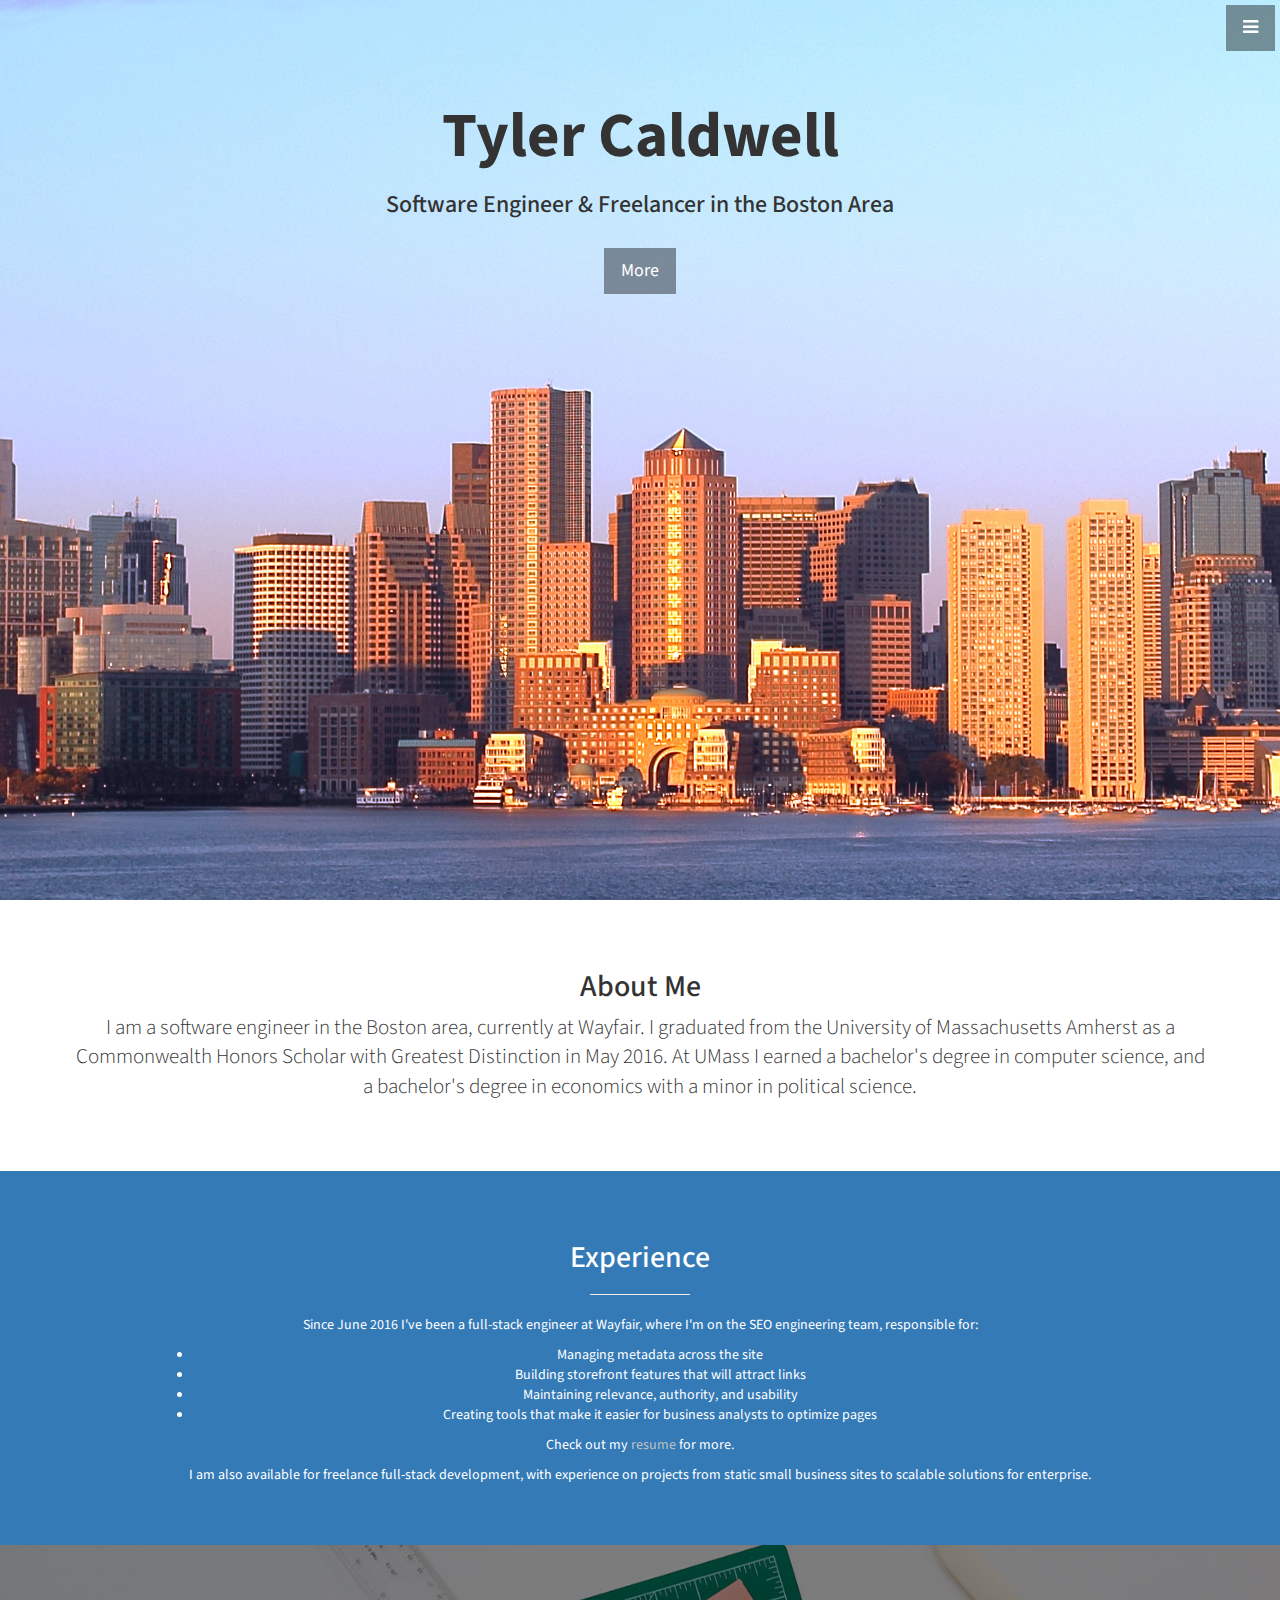
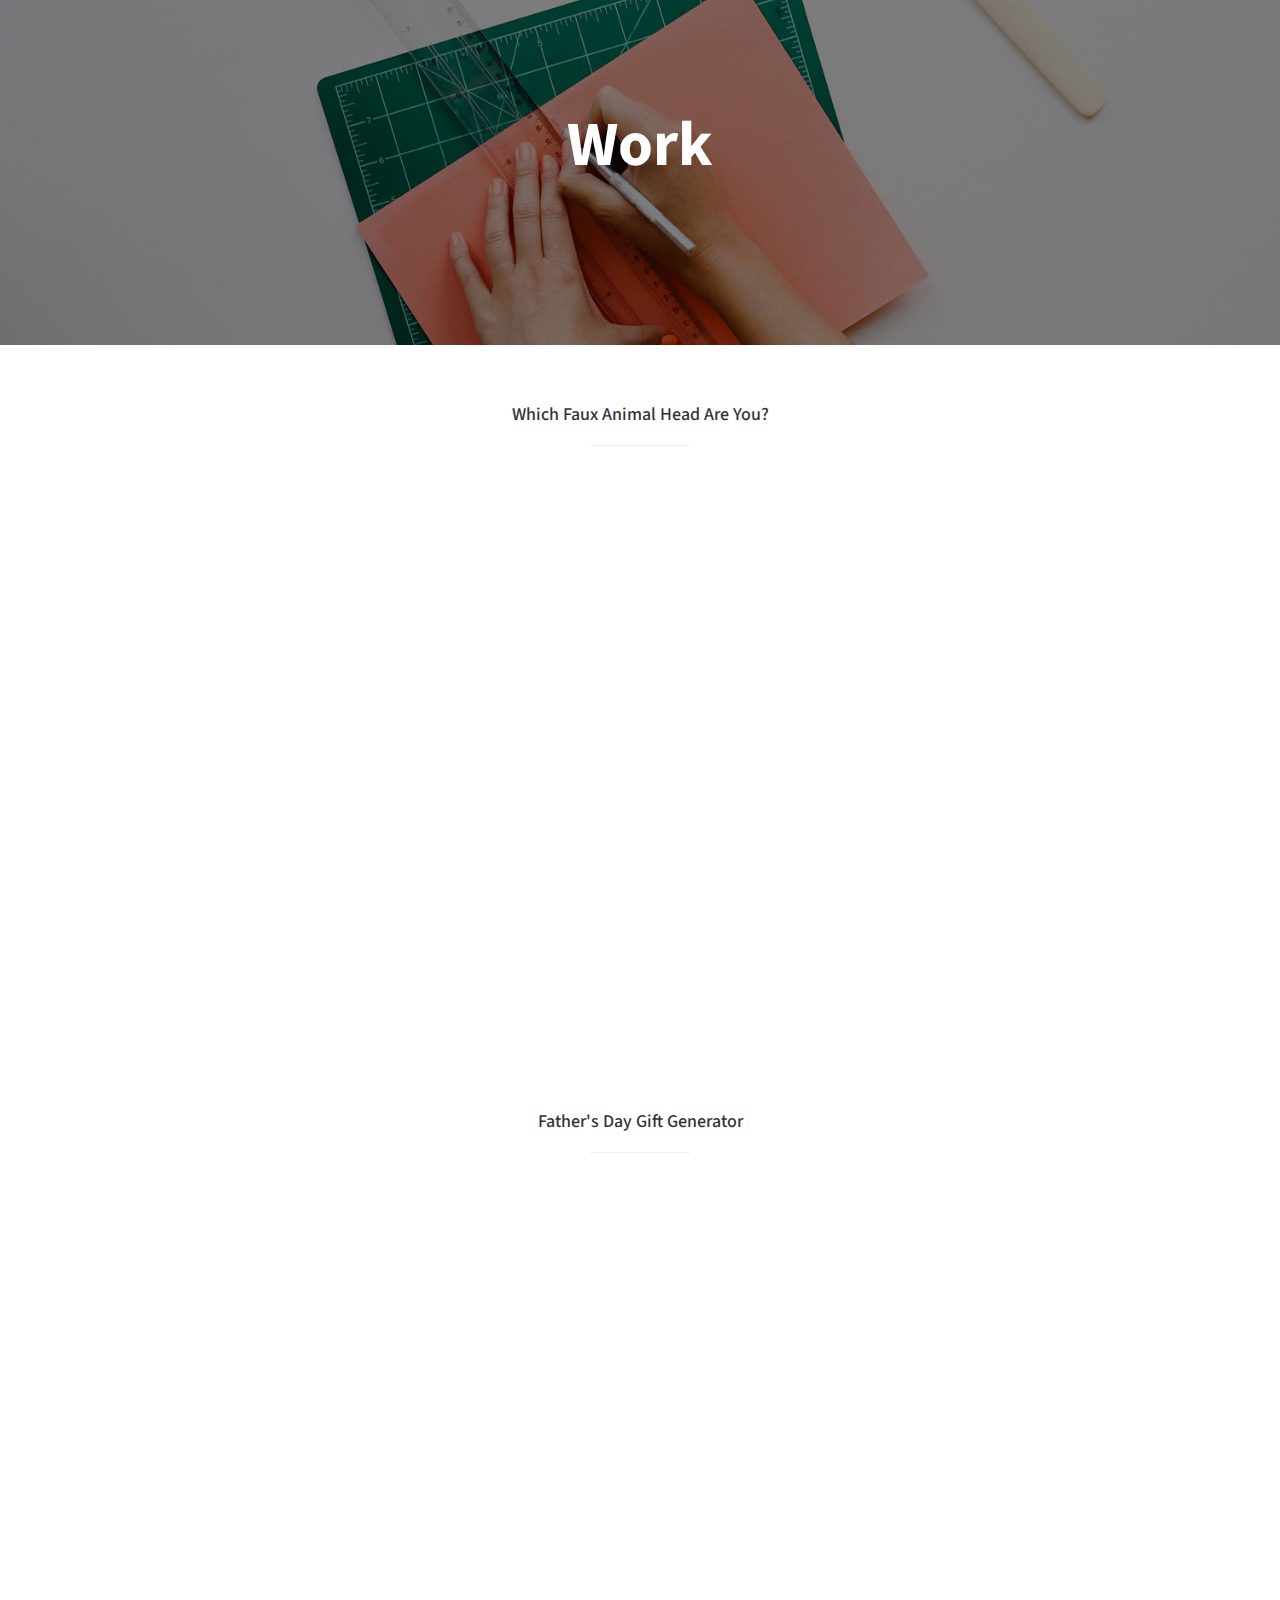
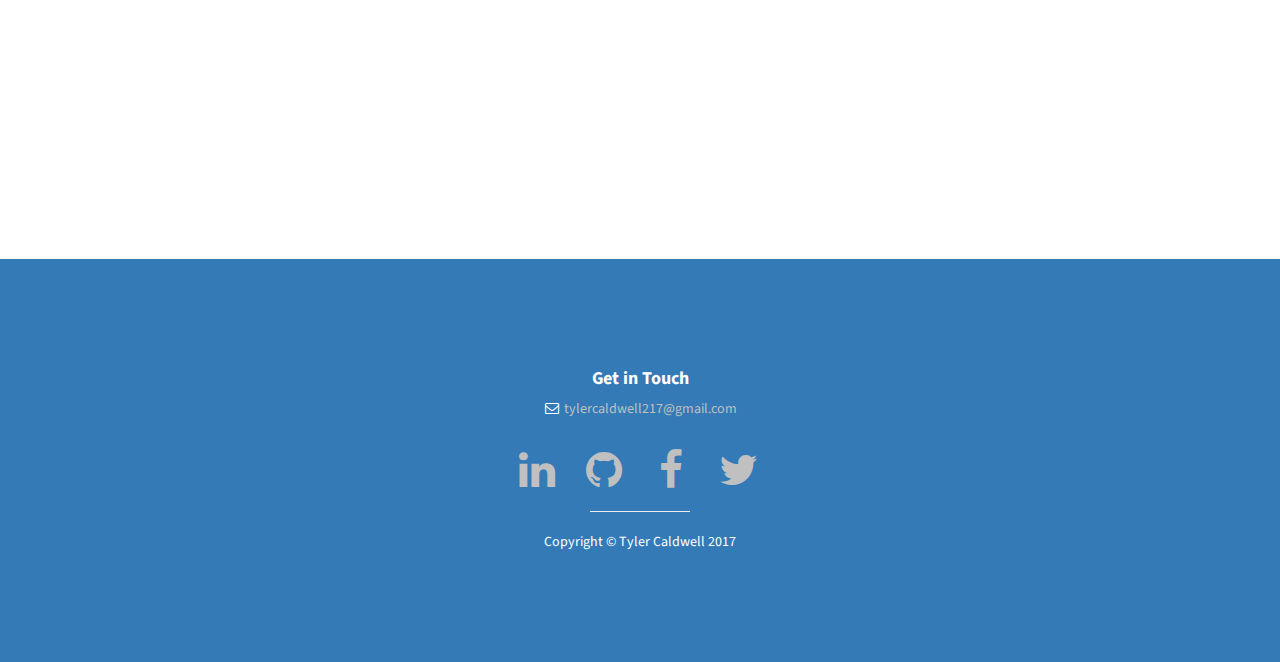
==== index.html @ 7bffdb61 "make videos slightly larger" ====
<!DOCTYPE html>
<html lang="en">

<head>

    <meta charset="utf-8">
    <meta http-equiv="X-UA-Compatible" content="IE=edge">
    <meta name="viewport" content="width=device-width, initial-scale=1">
    <meta name="description" content="Full-stack software engineer and freelancer in the Boston area.">
    <meta name="author" content="Tyler Caldwell">

    <title>Tyler Caldwell</title>

    <link rel="icon" href="img/favicon.ico" type="image/x-icon">

    <!-- Bootstrap Core CSS -->
    <link href="css/bootstrap.min.css" rel="stylesheet">

    <!-- Custom CSS -->
    <link href="css/stylish-portfolio.min.css" rel="stylesheet">

    <!-- Custom Fonts -->
    <link href="font-awesome/css/font-awesome.min.css" rel="stylesheet" type="text/css">
    <link href="https://fonts.googleapis.com/css?family=Source+Sans+Pro:300,400,700,300italic,400italic,700italic" rel="stylesheet" type="text/css">

    <!-- HTML5 Shim and Respond.js IE8 support of HTML5 elements and media queries -->
    <!-- WARNING: Respond.js doesn't work if you view the page via file:// -->
    <!--[if lt IE 9]>
        <script src="https://oss.maxcdn.com/libs/html5shiv/3.7.0/html5shiv.js"></script>
        <script src="https://oss.maxcdn.com/libs/respond.js/1.4.2/respond.min.js"></script>
    <![endif]-->

</head>

<body>

    <!-- Navigation -->
    <a id="menu-toggle" href="#" class="btn btn-dark btn-lg toggle"><i class="fa fa-bars"></i></a>
    <nav id="sidebar-wrapper">
        <ul class="sidebar-nav">
            <a id="menu-close" href="#" class="btn btn-light btn-lg pull-right toggle"><i class="fa fa-times"></i></a>
            <li class="sidebar-brand">
                <a href="#top" onclick=$("#menu-close").click();>Tyler Caldwell</a>
            </li>
            <li>
                <a href="#top" onclick=$("#menu-close").click();>Home</a>
            </li>
            <li>
                <a href="#about" onclick=$("#menu-close").click();>About</a>
            </li>
            <li>
                <a href="#services" onclick=$("#menu-close").click();>Experience</a>
            </li>
            <li>
                <a href="#portfolio" onclick=$("#menu-close").click();>Work</a>
            </li>
            <li>
                <a href="#contact" onclick=$("#menu-close").click();>Contact</a>
            </li>
        </ul>
    </nav>

    <!-- Header -->
    <header id="top" class="header">
        <div class="PageTitle text-vertical-center">
            <h1>Tyler Caldwell</h1>
            <h3>Software Engineer &amp; Freelancer in the Boston Area</h3>
            <br>
            <a href="#about" class="btn btn-dark btn-lg">More</a>
        </div>
    </header>

    <!-- About -->
    <section id="about" class="about">
        <div class="container">
            <div class="row">
                <div class="col-lg-12 text-center">
                    <h2>About Me</h2>
                    <p class="lead">I am a software engineer in the Boston area, currently at Wayfair. I graduated from the University of Massachusetts Amherst as a Commonwealth Honors Scholar with Greatest Distinction in May 2016. At UMass I earned a bachelor's degree in computer science, and a bachelor's degree in economics with a minor in political science.</p>
                </div>
            </div>
            <!-- /.row -->
        </div>
        <!-- /.container -->
    </section>

    <!-- Services -->
    <!-- The circle icons use Font Awesome's stacked icon classes. For more information, visit http://fontawesome.io/examples/ -->
    <section id="services" class="services bg-primary">
        <div class="container text-center">
            <div class="row text-center">
                <div class="col-lg-10 col-lg-offset-1">
                    <h2>Experience</h2>
                    <hr class="small">
                    <div class="row">
                    <p>
                        Since June 2016 I've been a full-stack engineer at Wayfair, where I'm on the SEO engineering team, responsible for:
                    </p>
                    <ul>
                      <li>Managing metadata across the site</li>
                      <li>Building storefront features that will attract links</li>
                      <li>Maintaining relevance, authority, and usability</li>
                      <li>Creating tools that make it easier for business analysts to optimize pages</li>
                    </ul>
                    <p>
                      Check out my <a href="tyler-caldwell-resume.pdf" target="_blank" rel="noopener noreferrer">resume</a> for more.
                    </p>
                    <p>
                      I am also available for freelance full-stack development, with experience on projects from static small business sites to scalable solutions for enterprise.
                    </p>
                    </div>
                    <!-- /.row (nested) -->
                </div>
                <!-- /.col-lg-10 -->
            </div>
            <!-- /.row -->
        </div>
        <!-- /.container -->
    </section>

    <!-- Callout -->
    <aside class="callout">
        <div class="text-vertical-center">
            <h1>Work</h1>
        </div>
    </aside>

    <!-- Portfolio -->
    <section id="portfolio" class="portfolio">
        <div class="container">
            <div class="row">
                <div class="col-lg-10 col-lg-offset-1 text-center">
                    <div class="row">
                        <div class="col-md-6" style="width:100%;">
                            <div class="portfolio-item">
                                <h4>Which Faux Animal Head Are You?</h4>
                                <hr class="small" />
                                <a class="Block-item" href="https://www.wayfair.ca/fun/faux-animal-head-quiz" target="_blank" rel="noopener noreferrer">
                                  <video width="100%" height="600" autoplay loop>
                                    <source src="video/quiz.mp4" type="video/mp4" />
                                    Your browser does not support HTML video.
                                  </video>
                                </a>
                            </div>
                        </div>
                        <div class="col-md-6" style="width:100%;">
                            <div class="portfolio-item">
                                <h4>Father's Day Gift Generator</h4>
                                <hr class="small" />
                                <a class="Block-item" href="https://www.wayfair.com/fun/fathers-day-gift-generator" target="_blank" rel="noopener noreferrer">
                                  <video width="100%" height="600" autoplay loop>
                                    <source src="video/gift.mp4" type="video/mp4" />
                                    Your browser does not support HTML video.
                                  </video>
                                </a>
                            </div>
                        </div>
                    </div>
                </div>
                <!-- /.col-lg-10 -->
            </div>
            <!-- /.row -->
        </div>
        <!-- /.container -->
    </section>

    <!-- Footer -->
    <footer class="bg-primary">
        <div class="container">
            <div class="row">
                <div class="col-lg-10 col-lg-offset-1 text-center">
                    <h4><strong>Get in Touch</strong>
                    </h4>
                    <ul class="list-unstyled">
                        <li>
                            <i class="fa fa-envelope-o fa-fw"></i> <a href="mailto:tylercaldwell217@gmail.com">tylercaldwell217@gmail.com</a>
                        </li>
                    </ul>
                    <br>
                    <ul class="list-inline">
                        <li>
                            <a href="https://www.linkedin.com/in/tbcaldwell/"><i class="fa fa-linkedin fa-fw fa-3x"></i></a>
                        </li>
                        <li>
                            <a href="https://github.com/tylercaldwell"><i class="fa fa-github fa-fw fa-3x"></i></a>
                        </li>
                        <li>
                            <a href="https://www.facebook.com/tbcaldwe"><i class="fa fa-facebook fa-fw fa-3x"></i></a>
                        </li>
                        <li>
                            <a href="https://twitter.com/theactualtyler"><i class="fa fa-twitter fa-fw fa-3x"></i></a>
                        </li>
                    </ul>
                    <hr class="small">
                    <p>Copyright &copy; Tyler Caldwell 2017</p>
                </div>
            </div>
        </div>
        <a id="to-top" href="#top" class="btn btn-dark btn-lg"><i class="fa fa-chevron-up fa-fw fa-1x"></i></a>
    </footer>

    <!-- jQuery -->
    <script src="js/jquery.js"></script>

    <!-- Bootstrap Core JavaScript -->
    <script src="js/bootstrap.min.js"></script>

    <!-- Custom Theme JavaScript -->
    <script>
    // Closes the sidebar menu
    $("#menu-close").click(function(e) {
        e.preventDefault();
        $("#sidebar-wrapper").toggleClass("active");
    });
    // Opens the sidebar menu
    $("#menu-toggle").click(function(e) {
        e.preventDefault();
        $("#sidebar-wrapper").toggleClass("active");
    });
    // Scrolls to the selected menu item on the page
    $(function() {
        $('a[href*=#]:not([href=#],[data-toggle],[data-target],[data-slide])').click(function() {
            if (location.pathname.replace(/^\//, '') == this.pathname.replace(/^\//, '') || location.hostname == this.hostname) {
                var target = $(this.hash);
                target = target.length ? target : $('[name=' + this.hash.slice(1) + ']');
                if (target.length) {
                    $('html,body').animate({
                        scrollTop: target.offset().top
                    }, 1000);
                    return false;
                }
            }
        });
    });
    //#to-top button appears after scrolling
    var fixed = false;
    $(document).scroll(function() {
        if ($(this).scrollTop() > 250) {
            if (!fixed) {
                fixed = true;
                // $('#to-top').css({position:'fixed', display:'block'});
                $('#to-top').show("slow", function() {
                    $('#to-top').css({
                        position: 'fixed',
                        display: 'block'
                    });
                });
            }
        } else {
            if (fixed) {
                fixed = false;
                $('#to-top').hide("slow", function() {
                    $('#to-top').css({
                        display: 'none'
                    });
                });
            }
        }
    });
    // Disable Google Maps scrolling
    // See http://stackoverflow.com/a/25904582/1607849
    // Disable scroll zooming and bind back the click event
    var onMapMouseleaveHandler = function(event) {
        var that = $(this);
        that.on('click', onMapClickHandler);
        that.off('mouseleave', onMapMouseleaveHandler);
        that.find('iframe').css("pointer-events", "none");
    }
    var onMapClickHandler = function(event) {
            var that = $(this);
            // Disable the click handler until the user leaves the map area
            that.off('click', onMapClickHandler);
            // Enable scrolling zoom
            that.find('iframe').css("pointer-events", "auto");
            // Handle the mouse leave event
            that.on('mouseleave', onMapMouseleaveHandler);
        }
        // Enable map zooming with mouse scroll when the user clicks the map
    $('.map').on('click', onMapClickHandler);
    </script>

</body>

</html>
---- css/stylish-portfolio.min.css ----
.sidebar-nav li a,.sidebar-nav li a:active,.sidebar-nav li a:focus{text-decoration:none}body,html{width:100%;height:100%}body{font-family:"Source Sans Pro","Helvetica Neue",Helvetica,Arial,sans-serif}a:visited{color:#000}a{color:silver}.text-vertical-center{display:table-cell;text-align:center;vertical-align:middle}.text-vertical-center h1{margin:0;padding:0;font-size:4.5em;font-weight:700}.btn-dark{border-radius:0;color:#fff;background-color:rgba(0,0,0,.4)}.btn-dark:active,.btn-dark:focus,.btn-dark:hover{color:#fff;background-color:rgba(0,0,0,.7)}.btn-light{border-radius:0;color:#333;background-color:#fff}.btn-light:active,.btn-light:focus,.btn-light:hover{color:#333;background-color:rgba(255,255,255,.8)}hr.small{max-width:100px}#sidebar-wrapper{z-index:1000;position:fixed;right:0;width:250px;height:100%;transform:translateX(250px);overflow-y:auto;background:#222;-webkit-transition:all .4s ease 0s;-moz-transition:all .4s ease 0s;-ms-transition:all .4s ease 0s;-o-transition:all .4s ease 0s;transition:all .4s ease 0s}.sidebar-nav{position:absolute;top:0;width:250px;margin:0;padding:0;list-style:none}.about,.call-to-action,.portfolio,.services{padding:50px 0}.sidebar-nav li{text-indent:20px;line-height:40px}.sidebar-nav li a{display:block;color:#999}.sidebar-nav li a:hover{text-decoration:none;color:#fff;background:rgba(255,255,255,.2)}.sidebar-nav>.sidebar-brand{height:55px;font-size:18px;line-height:55px}.sidebar-nav>.sidebar-brand a{color:#999}.sidebar-nav>.sidebar-brand a:hover{color:#fff;background:0 0}#menu-toggle{z-index:1;position:fixed;top:0;right:0}#sidebar-wrapper.active{right:250px;width:250px;-webkit-transition:all .4s ease 0s;-moz-transition:all .4s ease 0s;-ms-transition:all .4s ease 0s;-o-transition:all .4s ease 0s;transition:all .4s ease 0s}.toggle{margin:5px 5px 0 0}.portfolio-item,.service-item{margin-bottom:30px}.header{display:table;position:relative;width:100%;height:100%;background:url(../img/bg.jpg) center center no-repeat;-webkit-background-size:cover;-moz-background-size:cover;background-size:cover;-o-background-size:cover}.PageTitle{display:block;margin-top:8%}.callout{display:table;width:100%;height:400px;color:#fff;background:url(../img/callout.jpg) center center no-repeat;-webkit-background-size:cover;-moz-background-size:cover;background-size:cover;-o-background-size:cover}.img-portfolio{margin:0 auto}.img-portfolio:hover{opacity:.8}.call-to-action .btn{margin:10px}.map{height:500px}@media(max-width:768px){.map{height:75%}}.map iframe{pointer-events:none}footer{padding:100px 0}#to-top{display:none;position:fixed;bottom:5px;right:5px}
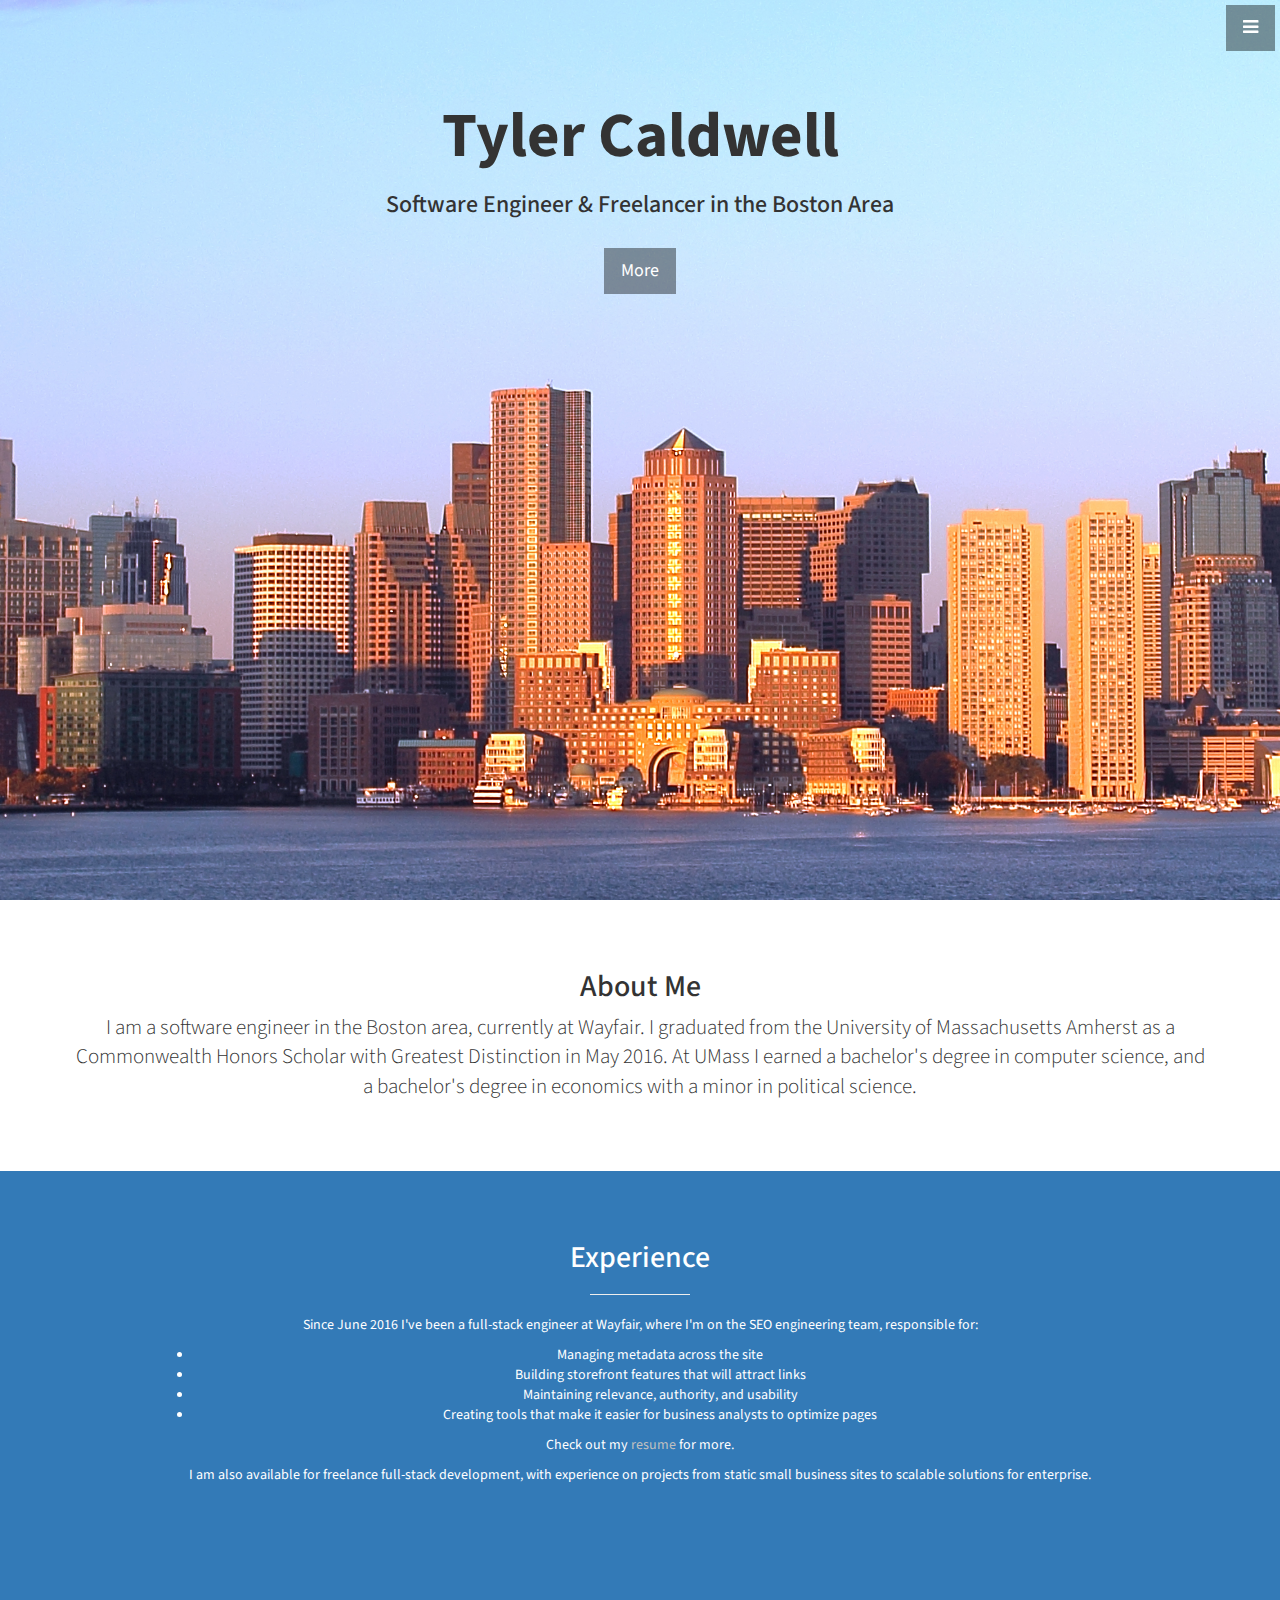
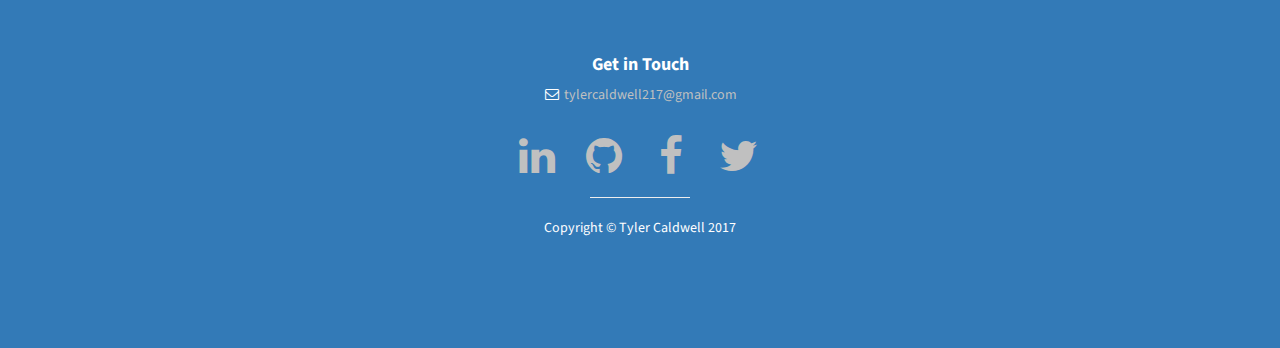
==== commit 1370494f: "remove portfolio during rewrites" ====
--- a/index.html
+++ b/index.html
@@ -50,9 +50,6 @@
             </li>
             <li>
                 <a href="#services" onclick=$("#menu-close").click();>Experience</a>
-            </li>
-            <li>
-                <a href="#portfolio" onclick=$("#menu-close").click();>Work</a>
             </li>
             <li>
                 <a href="#contact" onclick=$("#menu-close").click();>Contact</a>
@@ -118,52 +115,6 @@
         <!-- /.container -->
     </section>
 
-    <!-- Callout -->
-    <aside class="callout">
-        <div class="text-vertical-center">
-            <h1>Work</h1>
-        </div>
-    </aside>
-
-    <!-- Portfolio -->
-    <section id="portfolio" class="portfolio">
-        <div class="container">
-            <div class="row">
-                <div class="col-lg-10 col-lg-offset-1 text-center">
-                    <div class="row">
-                        <div class="col-md-6" style="width:100%;">
-                            <div class="portfolio-item">
-                                <h4>Which Faux Animal Head Are You?</h4>
-                                <hr class="small" />
-                                <a class="Block-item" href="https://www.wayfair.ca/fun/faux-animal-head-quiz" target="_blank" rel="noopener noreferrer">
-                                  <video width="100%" height="600" autoplay loop>
-                                    <source src="video/quiz.mp4" type="video/mp4" />
-                                    Your browser does not support HTML video.
-                                  </video>
-                                </a>
-                            </div>
-                        </div>
-                        <div class="col-md-6" style="width:100%;">
-                            <div class="portfolio-item">
-                                <h4>Father's Day Gift Generator</h4>
-                                <hr class="small" />
-                                <a class="Block-item" href="https://www.wayfair.com/fun/fathers-day-gift-generator" target="_blank" rel="noopener noreferrer">
-                                  <video width="100%" height="600" autoplay loop>
-                                    <source src="video/gift.mp4" type="video/mp4" />
-                                    Your browser does not support HTML video.
-                                  </video>
-                                </a>
-                            </div>
-                        </div>
-                    </div>
-                </div>
-                <!-- /.col-lg-10 -->
-            </div>
-            <!-- /.row -->
-        </div>
-        <!-- /.container -->
-    </section>
-
     <!-- Footer -->
     <footer class="bg-primary">
         <div class="container">
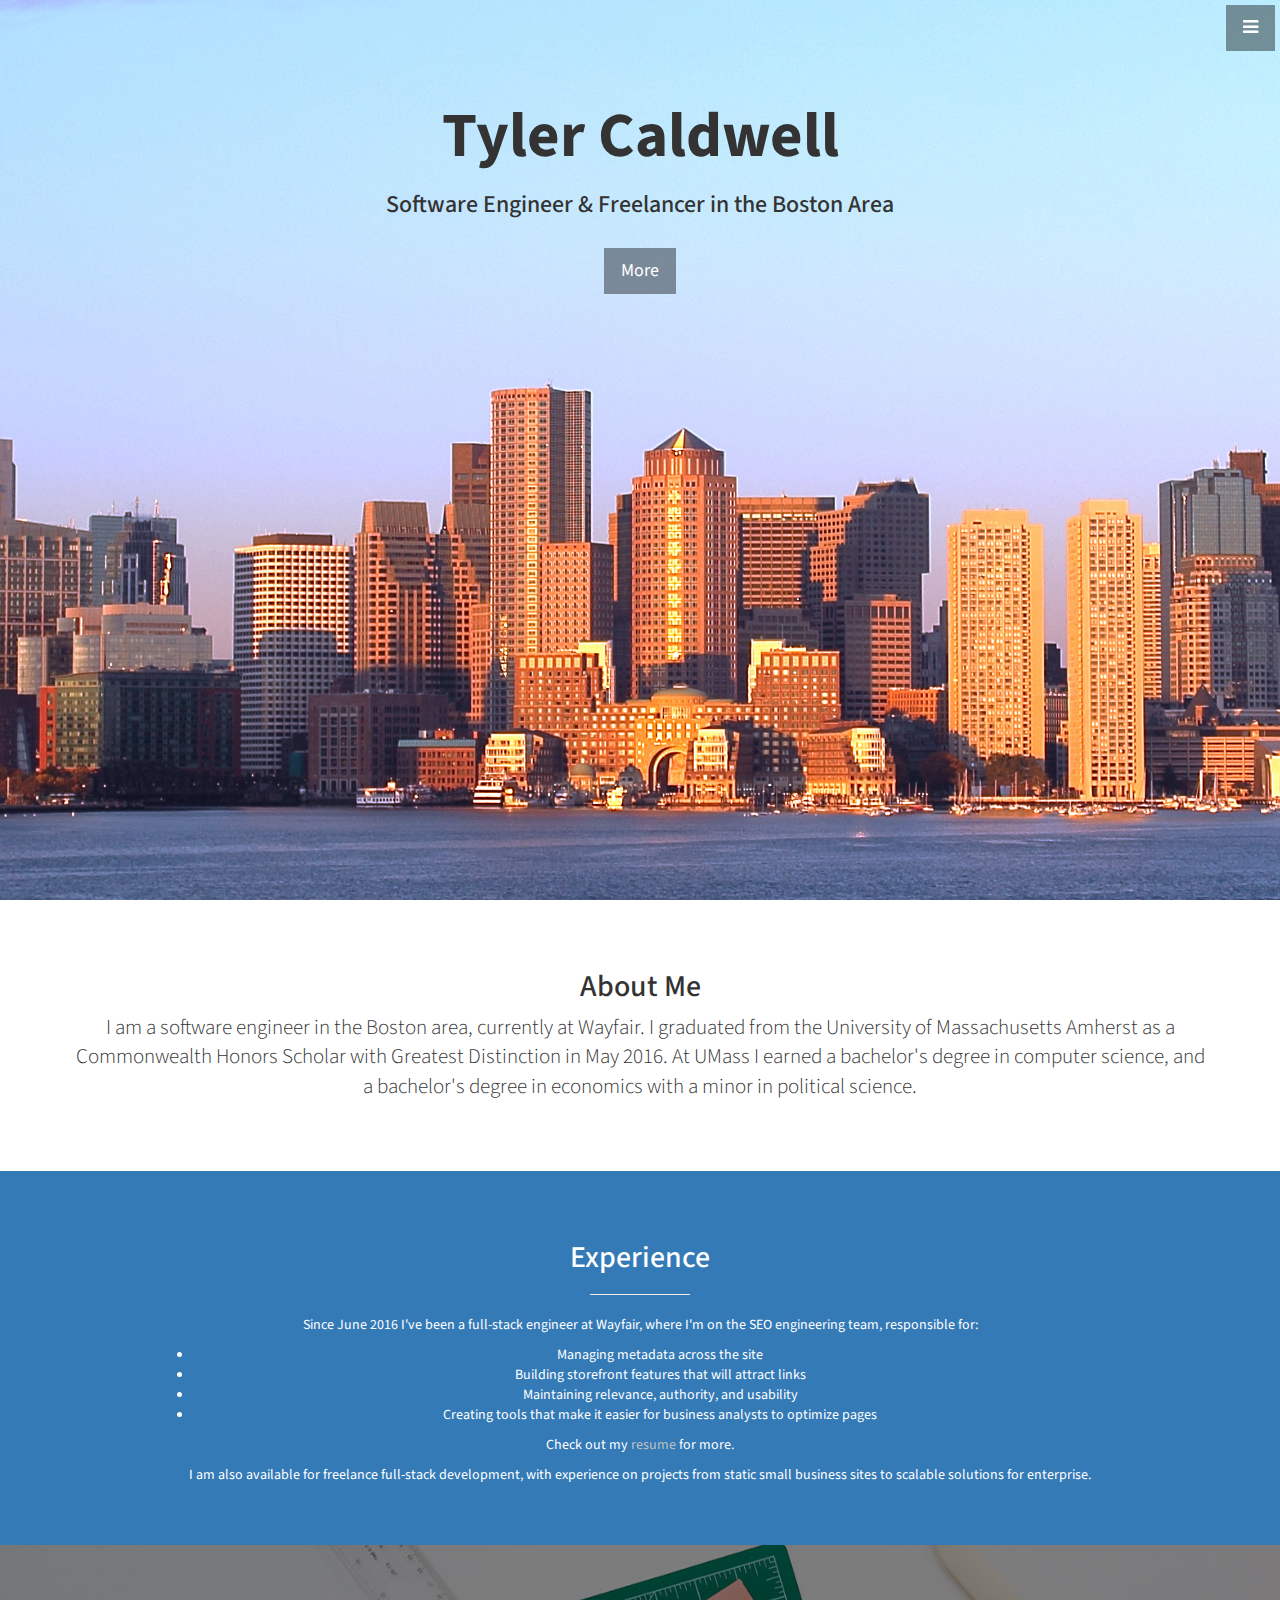
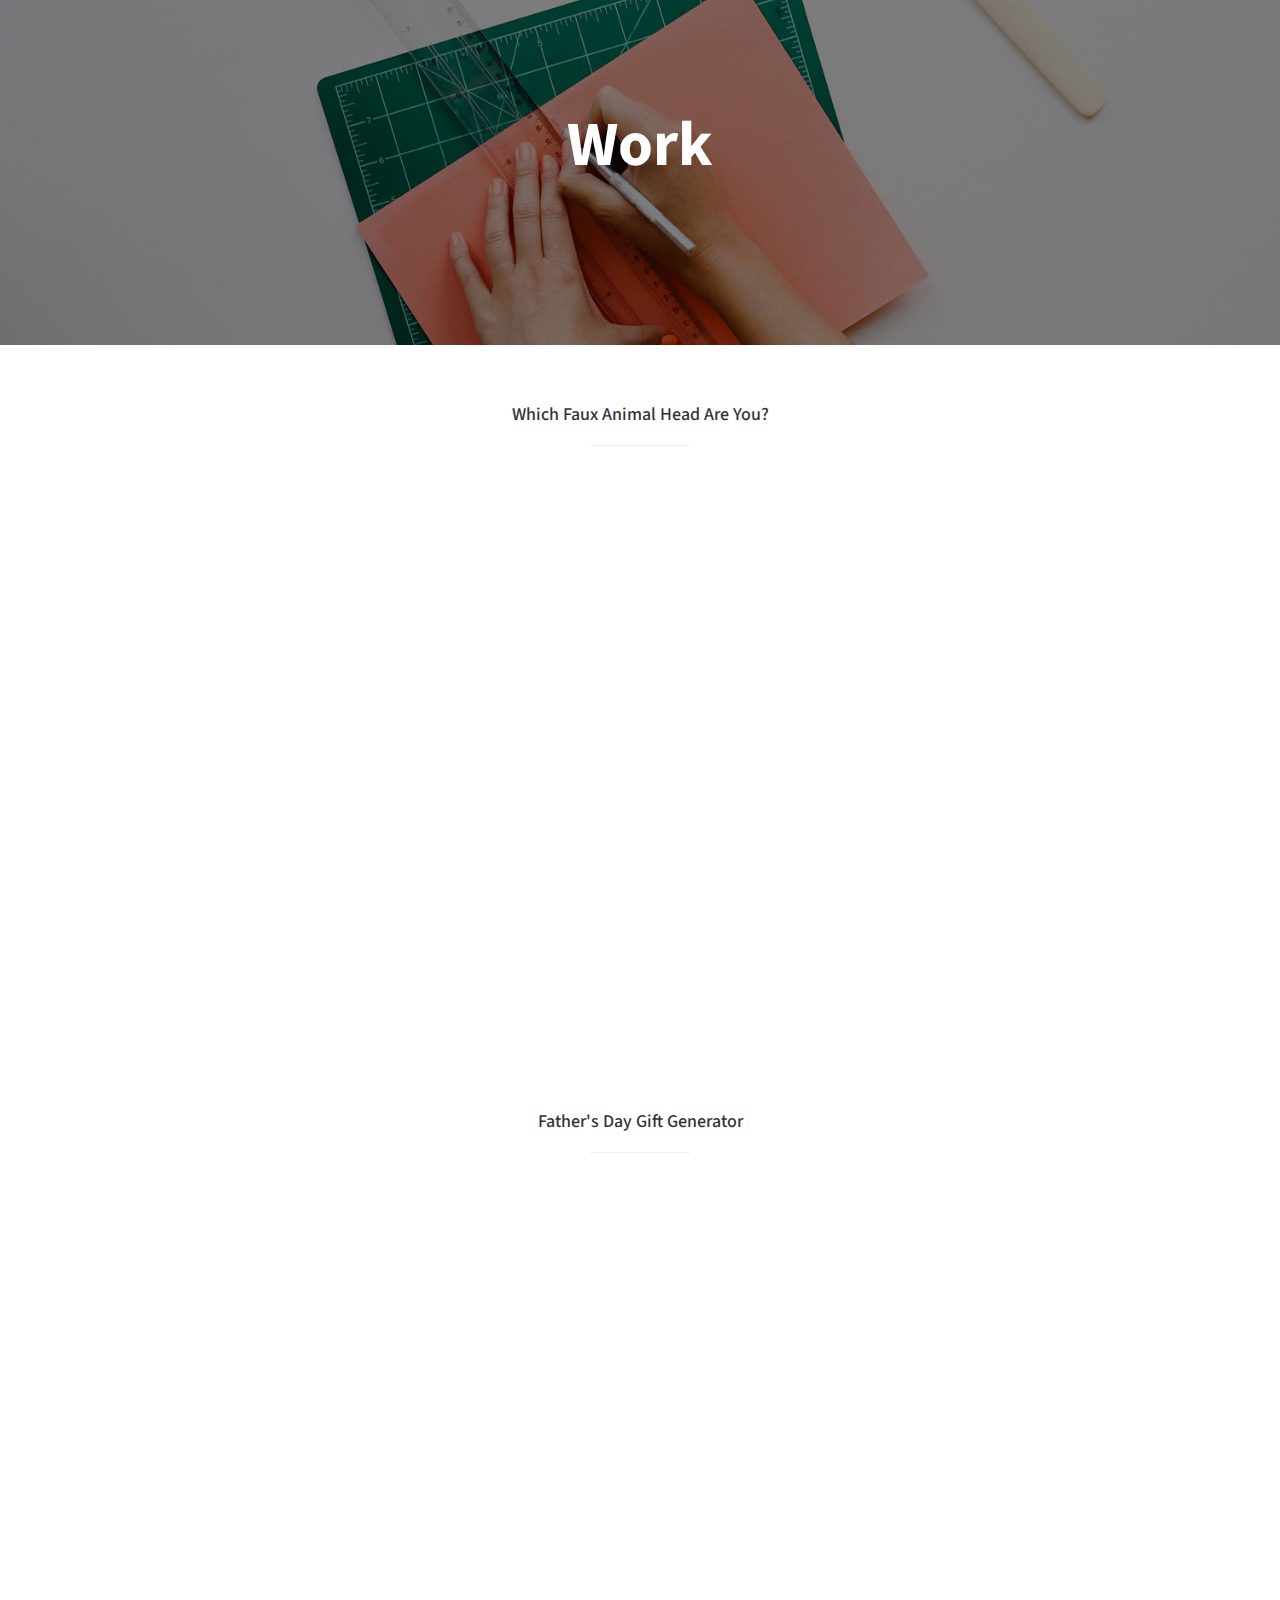
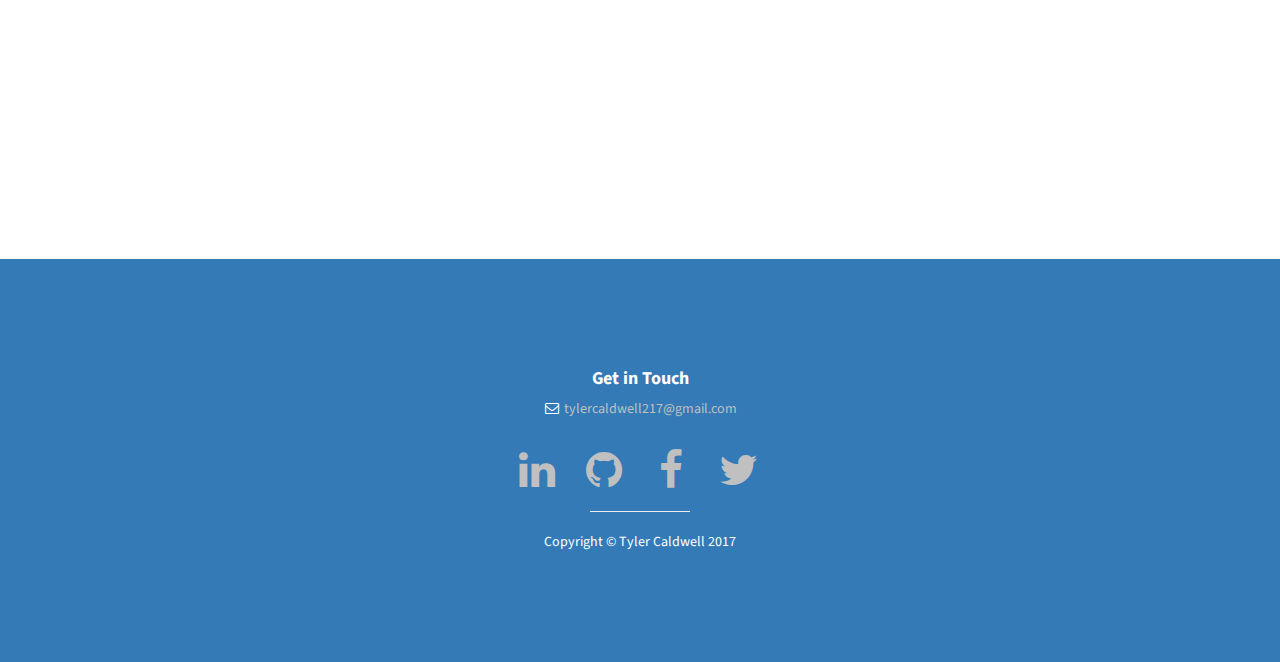
==== commit a40362bc: "Revert "remove portfolio during rewrites"" ====
--- a/index.html
+++ b/index.html
@@ -50,6 +50,9 @@
             </li>
             <li>
                 <a href="#services" onclick=$("#menu-close").click();>Experience</a>
+            </li>
+            <li>
+                <a href="#portfolio" onclick=$("#menu-close").click();>Work</a>
             </li>
             <li>
                 <a href="#contact" onclick=$("#menu-close").click();>Contact</a>
@@ -115,6 +118,52 @@
         <!-- /.container -->
     </section>
 
+    <!-- Callout -->
+    <aside class="callout">
+        <div class="text-vertical-center">
+            <h1>Work</h1>
+        </div>
+    </aside>
+
+    <!-- Portfolio -->
+    <section id="portfolio" class="portfolio">
+        <div class="container">
+            <div class="row">
+                <div class="col-lg-10 col-lg-offset-1 text-center">
+                    <div class="row">
+                        <div class="col-md-6" style="width:100%;">
+                            <div class="portfolio-item">
+                                <h4>Which Faux Animal Head Are You?</h4>
+                                <hr class="small" />
+                                <a class="Block-item" href="https://www.wayfair.ca/fun/faux-animal-head-quiz" target="_blank" rel="noopener noreferrer">
+                                  <video width="100%" height="600" autoplay loop>
+                                    <source src="video/quiz.mp4" type="video/mp4" />
+                                    Your browser does not support HTML video.
+                                  </video>
+                                </a>
+                            </div>
+                        </div>
+                        <div class="col-md-6" style="width:100%;">
+                            <div class="portfolio-item">
+                                <h4>Father's Day Gift Generator</h4>
+                                <hr class="small" />
+                                <a class="Block-item" href="https://www.wayfair.com/fun/fathers-day-gift-generator" target="_blank" rel="noopener noreferrer">
+                                  <video width="100%" height="600" autoplay loop>
+                                    <source src="video/gift.mp4" type="video/mp4" />
+                                    Your browser does not support HTML video.
+                                  </video>
+                                </a>
+                            </div>
+                        </div>
+                    </div>
+                </div>
+                <!-- /.col-lg-10 -->
+            </div>
+            <!-- /.row -->
+        </div>
+        <!-- /.container -->
+    </section>
+
     <!-- Footer -->
     <footer class="bg-primary">
         <div class="container">
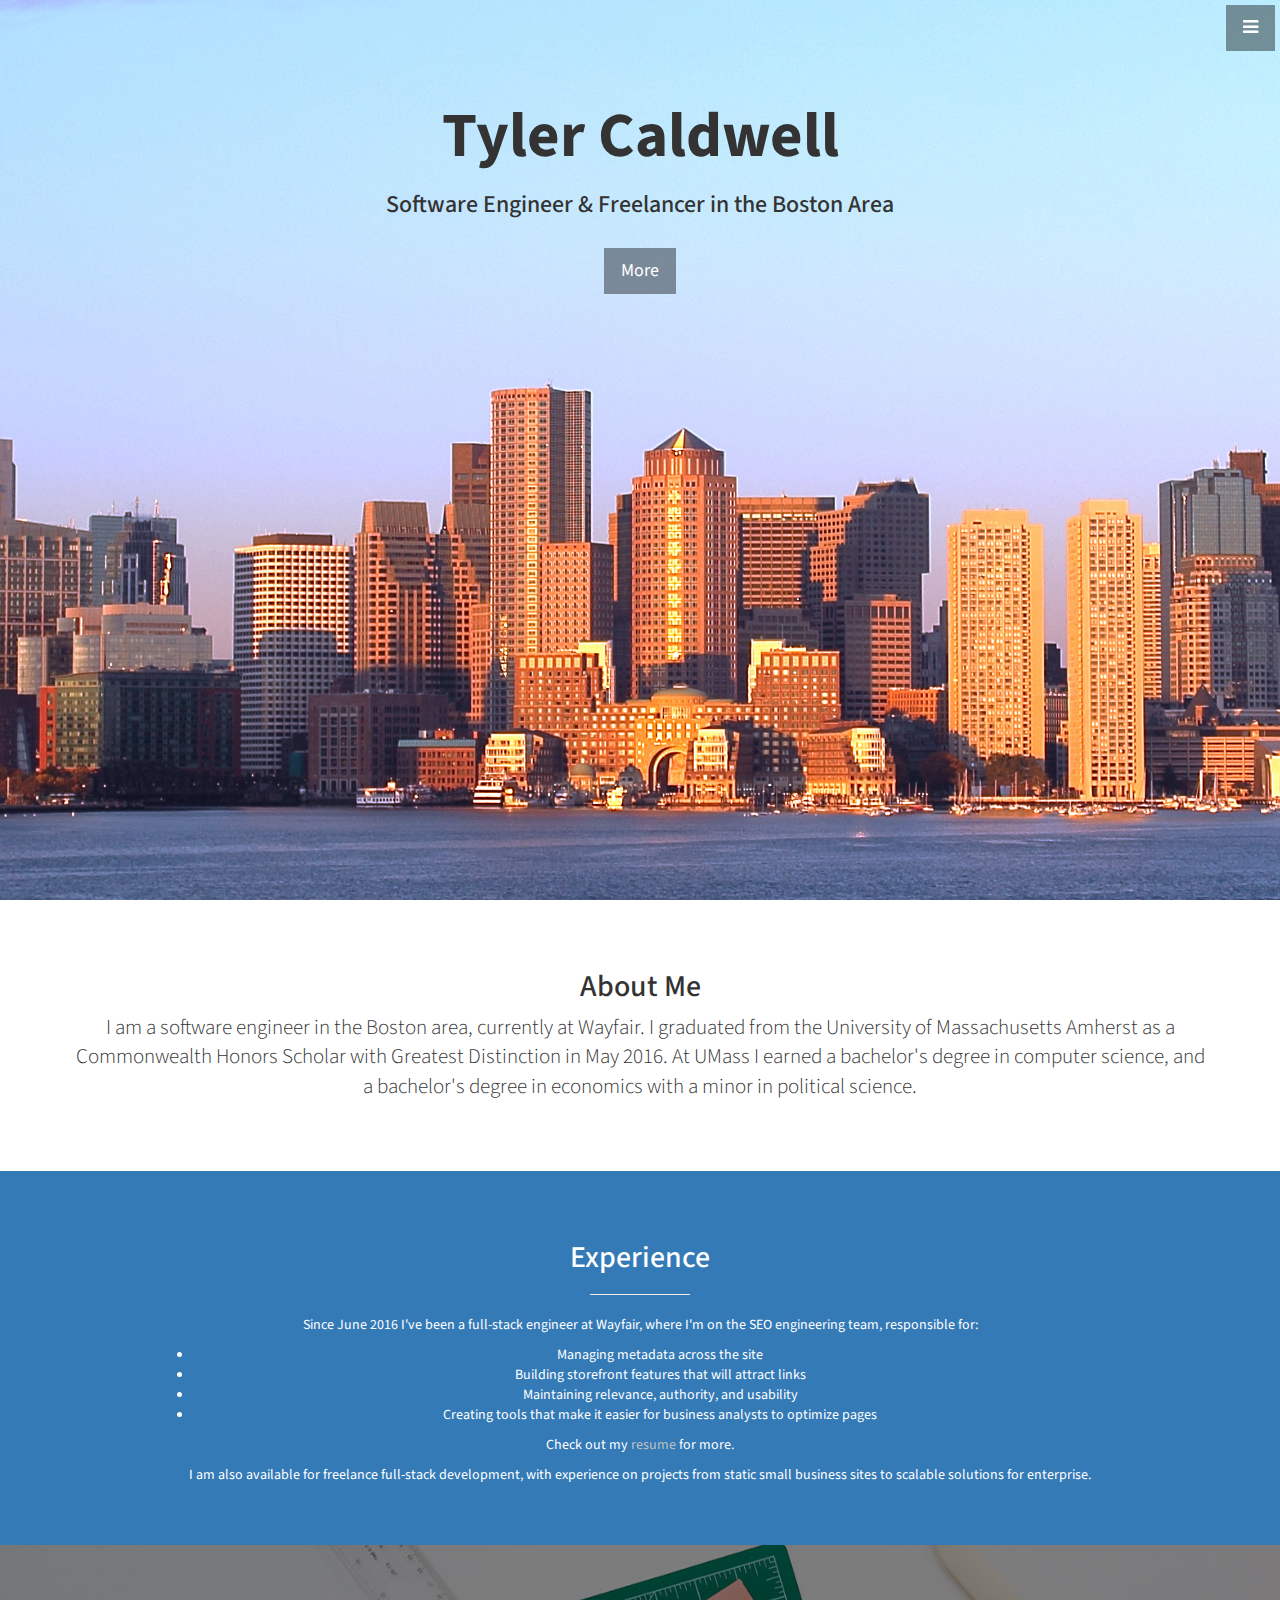
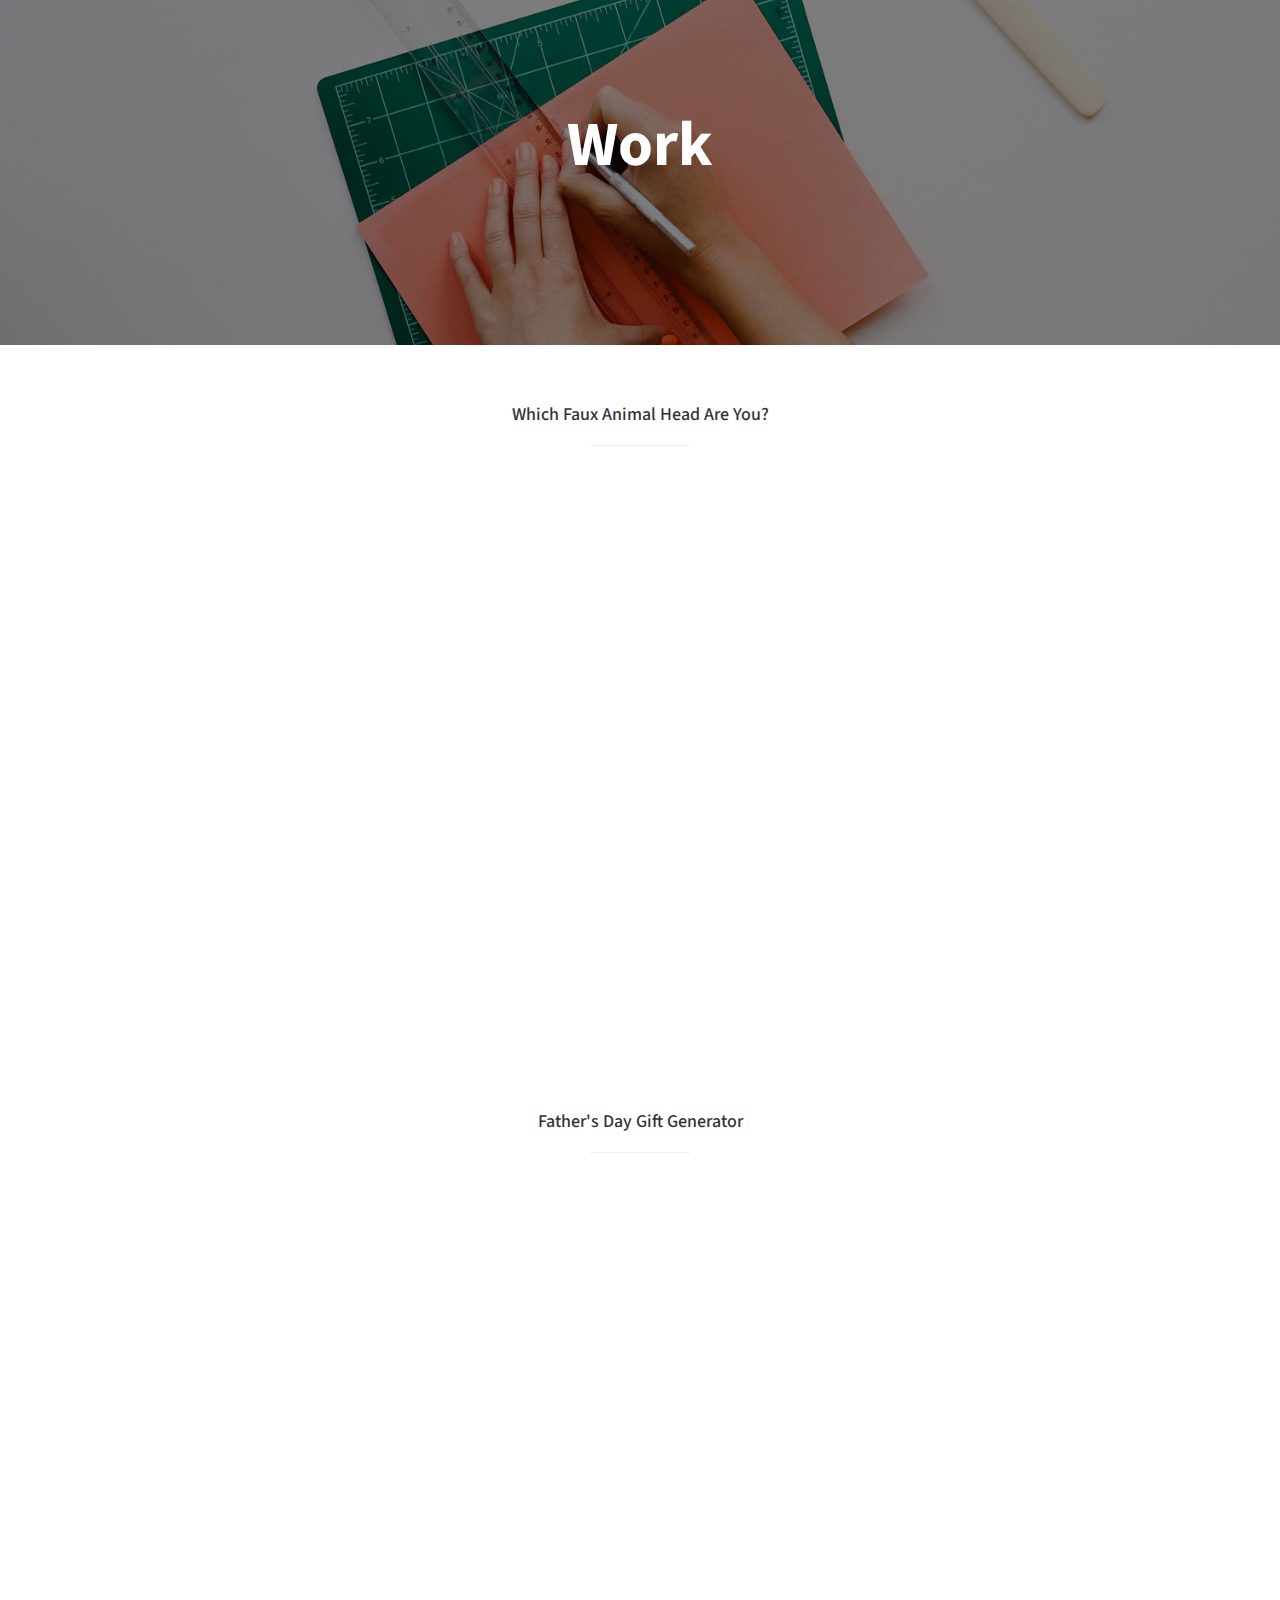
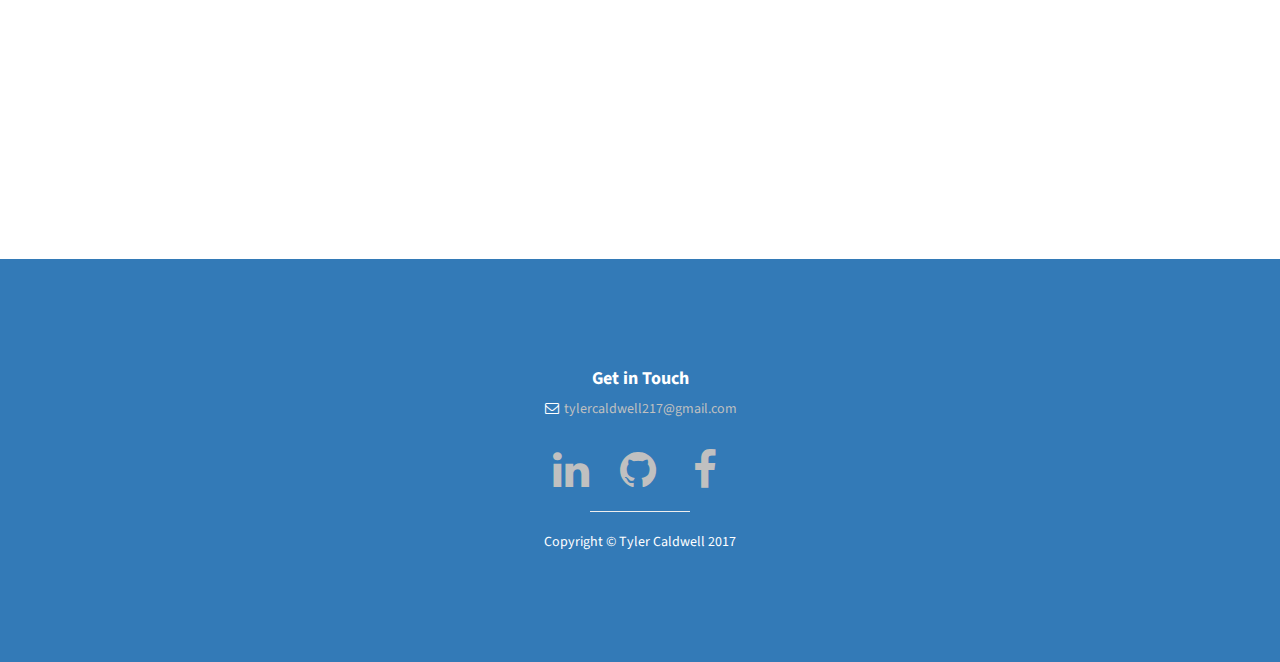
==== commit d61976c5: "remove old link" ====
--- a/index.html
+++ b/index.html
@@ -187,9 +187,6 @@
                         <li>
                             <a href="https://www.facebook.com/tbcaldwe"><i class="fa fa-facebook fa-fw fa-3x"></i></a>
                         </li>
-                        <li>
-                            <a href="https://twitter.com/theactualtyler"><i class="fa fa-twitter fa-fw fa-3x"></i></a>
-                        </li>
                     </ul>
                     <hr class="small">
                     <p>Copyright &copy; Tyler Caldwell 2017</p>
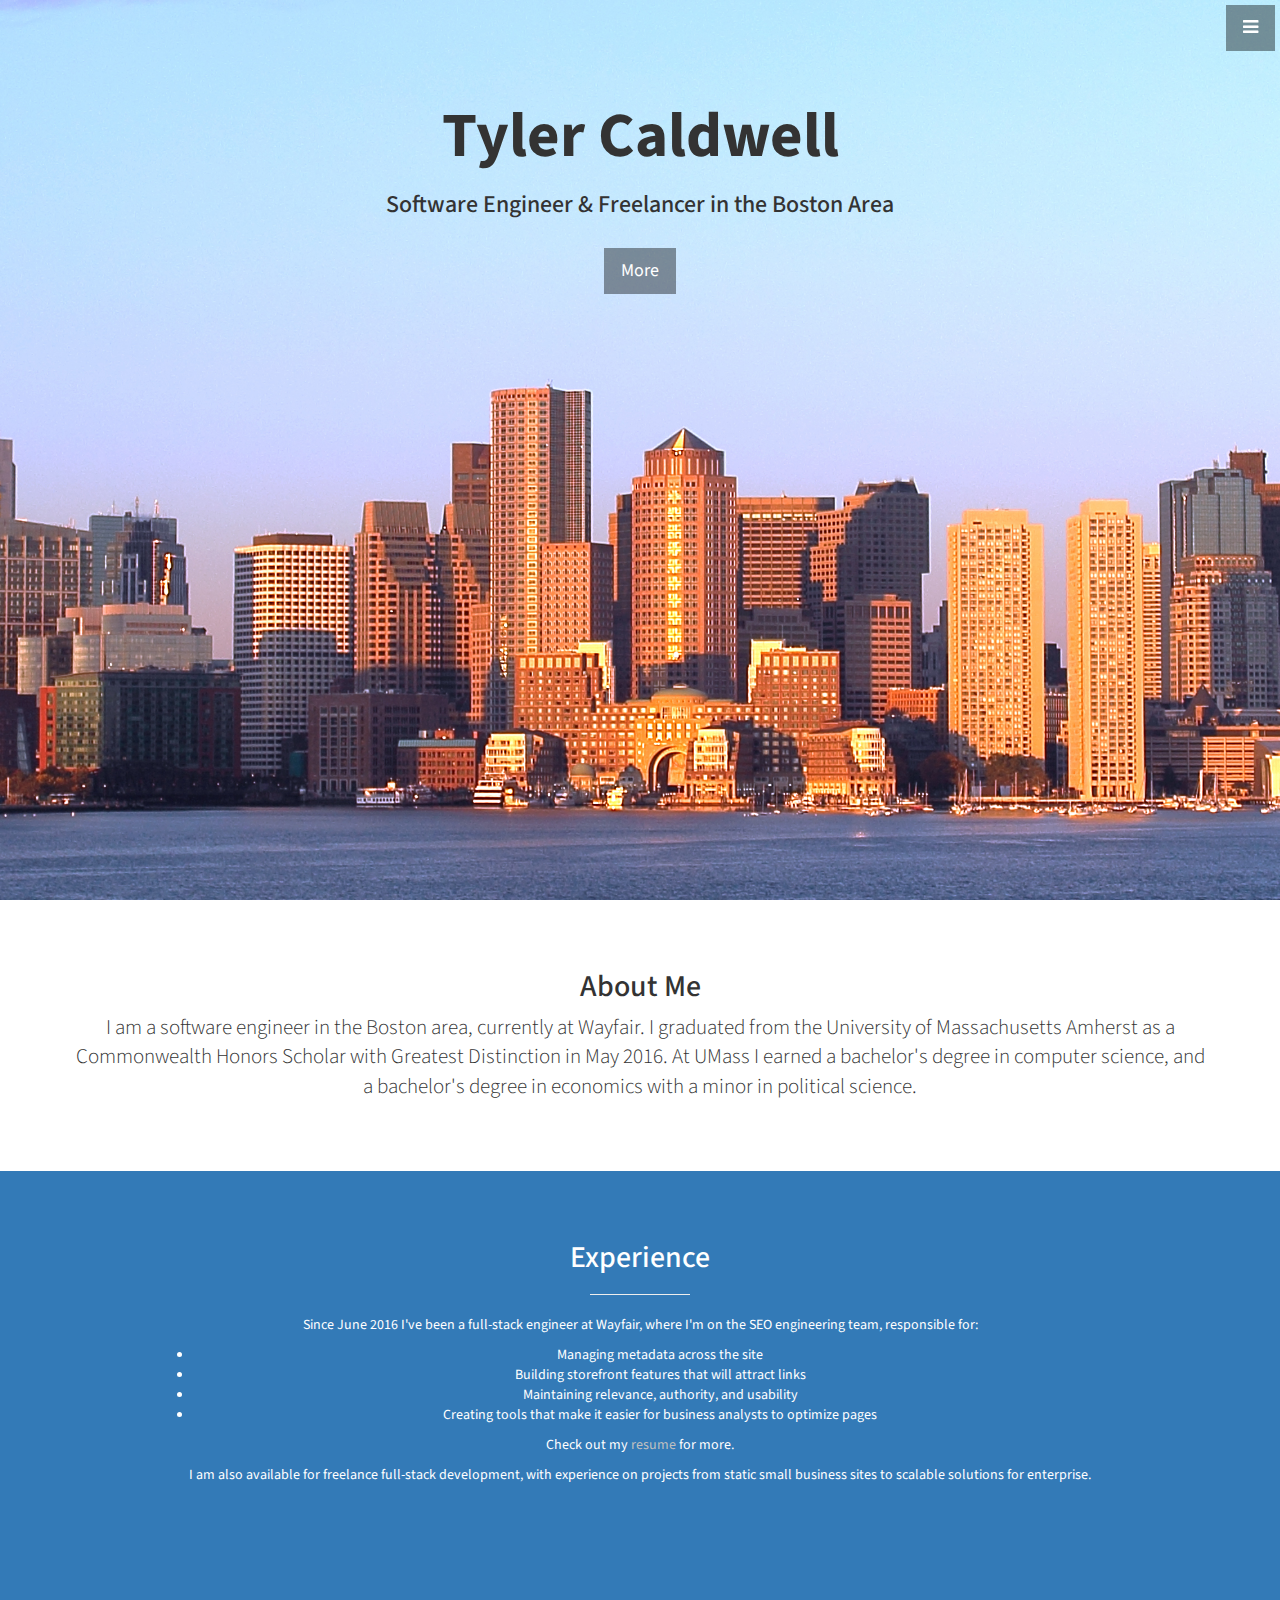
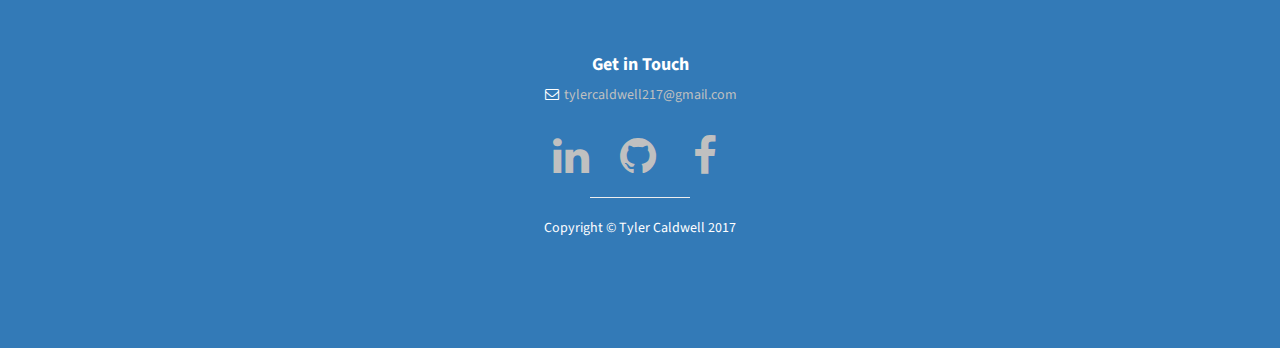
==== commit 4dddd277: "Revert "Revert "remove portfolio during rewrites""" ====
--- a/index.html
+++ b/index.html
@@ -50,9 +50,6 @@
             </li>
             <li>
                 <a href="#services" onclick=$("#menu-close").click();>Experience</a>
-            </li>
-            <li>
-                <a href="#portfolio" onclick=$("#menu-close").click();>Work</a>
             </li>
             <li>
                 <a href="#contact" onclick=$("#menu-close").click();>Contact</a>
@@ -118,52 +115,6 @@
         <!-- /.container -->
     </section>
 
-    <!-- Callout -->
-    <aside class="callout">
-        <div class="text-vertical-center">
-            <h1>Work</h1>
-        </div>
-    </aside>
-
-    <!-- Portfolio -->
-    <section id="portfolio" class="portfolio">
-        <div class="container">
-            <div class="row">
-                <div class="col-lg-10 col-lg-offset-1 text-center">
-                    <div class="row">
-                        <div class="col-md-6" style="width:100%;">
-                            <div class="portfolio-item">
-                                <h4>Which Faux Animal Head Are You?</h4>
-                                <hr class="small" />
-                                <a class="Block-item" href="https://www.wayfair.ca/fun/faux-animal-head-quiz" target="_blank" rel="noopener noreferrer">
-                                  <video width="100%" height="600" autoplay loop>
-                                    <source src="video/quiz.mp4" type="video/mp4" />
-                                    Your browser does not support HTML video.
-                                  </video>
-                                </a>
-                            </div>
-                        </div>
-                        <div class="col-md-6" style="width:100%;">
-                            <div class="portfolio-item">
-                                <h4>Father's Day Gift Generator</h4>
-                                <hr class="small" />
-                                <a class="Block-item" href="https://www.wayfair.com/fun/fathers-day-gift-generator" target="_blank" rel="noopener noreferrer">
-                                  <video width="100%" height="600" autoplay loop>
-                                    <source src="video/gift.mp4" type="video/mp4" />
-                                    Your browser does not support HTML video.
-                                  </video>
-                                </a>
-                            </div>
-                        </div>
-                    </div>
-                </div>
-                <!-- /.col-lg-10 -->
-            </div>
-            <!-- /.row -->
-        </div>
-        <!-- /.container -->
-    </section>
-
     <!-- Footer -->
     <footer class="bg-primary">
         <div class="container">
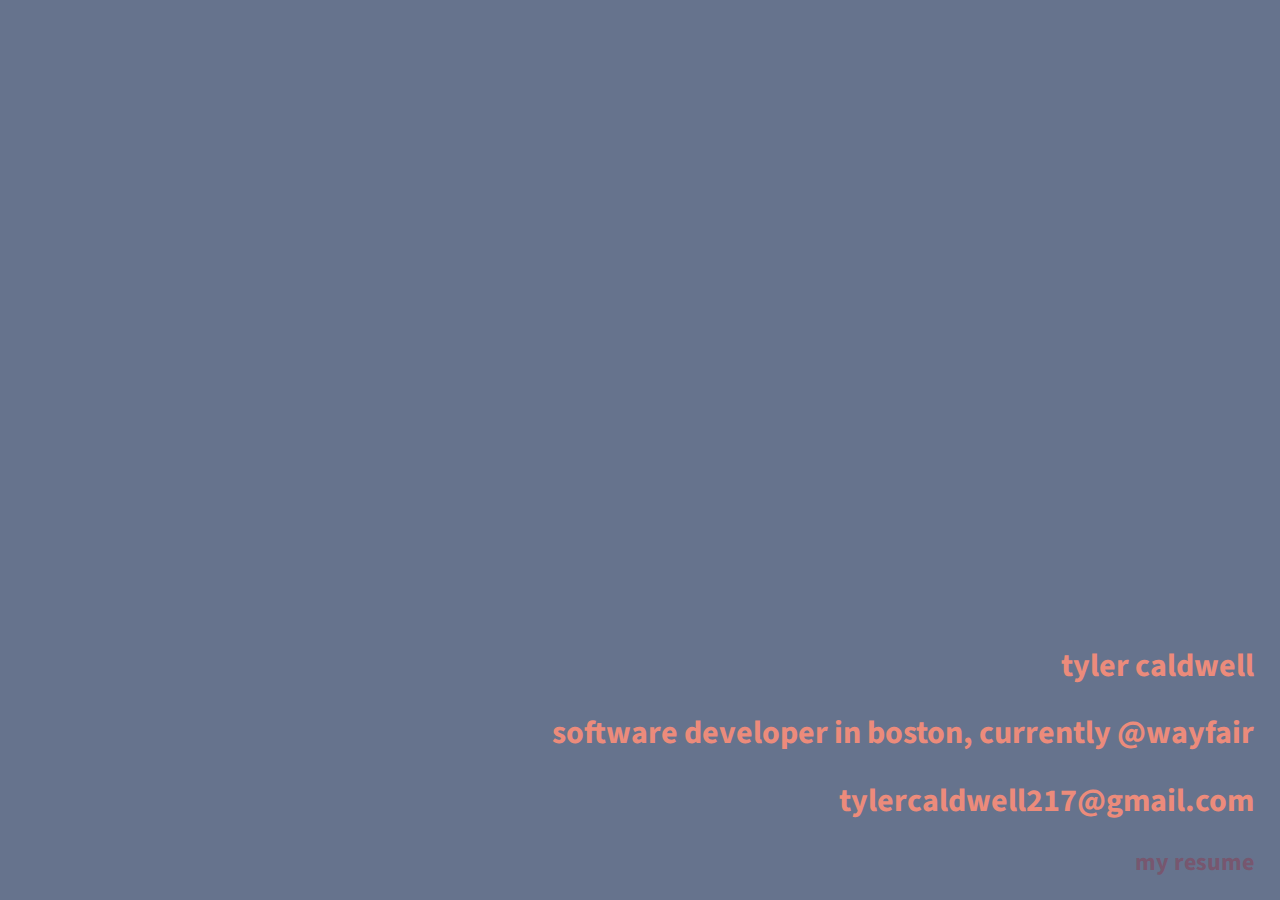
==== commit 0f5b5b19: "Redesign" ====
--- a/index.html
+++ b/index.html
@@ -1,232 +1,53 @@
 <!DOCTYPE html>
 <html lang="en">
-
 <head>
-
     <meta charset="utf-8">
     <meta http-equiv="X-UA-Compatible" content="IE=edge">
     <meta name="viewport" content="width=device-width, initial-scale=1">
-    <meta name="description" content="Full-stack software engineer and freelancer in the Boston area.">
+    <meta name="description" content="Full-stack software developer and freelancer in Boston.">
     <meta name="author" content="Tyler Caldwell">
-
     <title>Tyler Caldwell</title>
-
-    <link rel="icon" href="img/favicon.ico" type="image/x-icon">
-
-    <!-- Bootstrap Core CSS -->
-    <link href="css/bootstrap.min.css" rel="stylesheet">
-
-    <!-- Custom CSS -->
-    <link href="css/stylish-portfolio.min.css" rel="stylesheet">
-
-    <!-- Custom Fonts -->
-    <link href="font-awesome/css/font-awesome.min.css" rel="stylesheet" type="text/css">
-    <link href="https://fonts.googleapis.com/css?family=Source+Sans+Pro:300,400,700,300italic,400italic,700italic" rel="stylesheet" type="text/css">
-
-    <!-- HTML5 Shim and Respond.js IE8 support of HTML5 elements and media queries -->
-    <!-- WARNING: Respond.js doesn't work if you view the page via file:// -->
-    <!--[if lt IE 9]>
-        <script src="https://oss.maxcdn.com/libs/html5shiv/3.7.0/html5shiv.js"></script>
-        <script src="https://oss.maxcdn.com/libs/respond.js/1.4.2/respond.min.js"></script>
-    <![endif]-->
-
+    <link href="https://fonts.googleapis.com/css?family=Source+Sans+Pro" rel="stylesheet">
+    <style>
+      body {
+        background-color: #66738D;
+        font-family: 'Source Sans Pro', sans-serif;
+      }
+      .content {
+        bottom: 0;
+        right: 2%;
+        text-align: right;
+        position: absolute;
+        word-break: break-word;
+      }
+      h1 {
+        color: #EC8B7B;
+      }
+      a {
+        text-decoration: none;
+        color: #EC8B7B;
+      }
+      .resume {
+        color: #77576F;
+      }
+      .email {
+        -webkit-transition: color 0.2s;
+        -moz-transition:    color 0.2s;
+        -ms-transition:     color 0.2s;
+        -o-transition:      color 0.2s;
+        transition:         color 0.2s;
+      }
+      .email:hover {
+        color: #523C57;
+      }
+    </style>
 </head>
-
 <body>
-
-    <!-- Navigation -->
-    <a id="menu-toggle" href="#" class="btn btn-dark btn-lg toggle"><i class="fa fa-bars"></i></a>
-    <nav id="sidebar-wrapper">
-        <ul class="sidebar-nav">
-            <a id="menu-close" href="#" class="btn btn-light btn-lg pull-right toggle"><i class="fa fa-times"></i></a>
-            <li class="sidebar-brand">
-                <a href="#top" onclick=$("#menu-close").click();>Tyler Caldwell</a>
-            </li>
-            <li>
-                <a href="#top" onclick=$("#menu-close").click();>Home</a>
-            </li>
-            <li>
-                <a href="#about" onclick=$("#menu-close").click();>About</a>
-            </li>
-            <li>
-                <a href="#services" onclick=$("#menu-close").click();>Experience</a>
-            </li>
-            <li>
-                <a href="#contact" onclick=$("#menu-close").click();>Contact</a>
-            </li>
-        </ul>
-    </nav>
-
-    <!-- Header -->
-    <header id="top" class="header">
-        <div class="PageTitle text-vertical-center">
-            <h1>Tyler Caldwell</h1>
-            <h3>Software Engineer &amp; Freelancer in the Boston Area</h3>
-            <br>
-            <a href="#about" class="btn btn-dark btn-lg">More</a>
-        </div>
-    </header>
-
-    <!-- About -->
-    <section id="about" class="about">
-        <div class="container">
-            <div class="row">
-                <div class="col-lg-12 text-center">
-                    <h2>About Me</h2>
-                    <p class="lead">I am a software engineer in the Boston area, currently at Wayfair. I graduated from the University of Massachusetts Amherst as a Commonwealth Honors Scholar with Greatest Distinction in May 2016. At UMass I earned a bachelor's degree in computer science, and a bachelor's degree in economics with a minor in political science.</p>
-                </div>
-            </div>
-            <!-- /.row -->
-        </div>
-        <!-- /.container -->
-    </section>
-
-    <!-- Services -->
-    <!-- The circle icons use Font Awesome's stacked icon classes. For more information, visit http://fontawesome.io/examples/ -->
-    <section id="services" class="services bg-primary">
-        <div class="container text-center">
-            <div class="row text-center">
-                <div class="col-lg-10 col-lg-offset-1">
-                    <h2>Experience</h2>
-                    <hr class="small">
-                    <div class="row">
-                    <p>
-                        Since June 2016 I've been a full-stack engineer at Wayfair, where I'm on the SEO engineering team, responsible for:
-                    </p>
-                    <ul>
-                      <li>Managing metadata across the site</li>
-                      <li>Building storefront features that will attract links</li>
-                      <li>Maintaining relevance, authority, and usability</li>
-                      <li>Creating tools that make it easier for business analysts to optimize pages</li>
-                    </ul>
-                    <p>
-                      Check out my <a href="tyler-caldwell-resume.pdf" target="_blank" rel="noopener noreferrer">resume</a> for more.
-                    </p>
-                    <p>
-                      I am also available for freelance full-stack development, with experience on projects from static small business sites to scalable solutions for enterprise.
-                    </p>
-                    </div>
-                    <!-- /.row (nested) -->
-                </div>
-                <!-- /.col-lg-10 -->
-            </div>
-            <!-- /.row -->
-        </div>
-        <!-- /.container -->
-    </section>
-
-    <!-- Footer -->
-    <footer class="bg-primary">
-        <div class="container">
-            <div class="row">
-                <div class="col-lg-10 col-lg-offset-1 text-center">
-                    <h4><strong>Get in Touch</strong>
-                    </h4>
-                    <ul class="list-unstyled">
-                        <li>
-                            <i class="fa fa-envelope-o fa-fw"></i> <a href="mailto:tylercaldwell217@gmail.com">tylercaldwell217@gmail.com</a>
-                        </li>
-                    </ul>
-                    <br>
-                    <ul class="list-inline">
-                        <li>
-                            <a href="https://www.linkedin.com/in/tbcaldwell/"><i class="fa fa-linkedin fa-fw fa-3x"></i></a>
-                        </li>
-                        <li>
-                            <a href="https://github.com/tylercaldwell"><i class="fa fa-github fa-fw fa-3x"></i></a>
-                        </li>
-                        <li>
-                            <a href="https://www.facebook.com/tbcaldwe"><i class="fa fa-facebook fa-fw fa-3x"></i></a>
-                        </li>
-                    </ul>
-                    <hr class="small">
-                    <p>Copyright &copy; Tyler Caldwell 2017</p>
-                </div>
-            </div>
-        </div>
-        <a id="to-top" href="#top" class="btn btn-dark btn-lg"><i class="fa fa-chevron-up fa-fw fa-1x"></i></a>
-    </footer>
-
-    <!-- jQuery -->
-    <script src="js/jquery.js"></script>
-
-    <!-- Bootstrap Core JavaScript -->
-    <script src="js/bootstrap.min.js"></script>
-
-    <!-- Custom Theme JavaScript -->
-    <script>
-    // Closes the sidebar menu
-    $("#menu-close").click(function(e) {
-        e.preventDefault();
-        $("#sidebar-wrapper").toggleClass("active");
-    });
-    // Opens the sidebar menu
-    $("#menu-toggle").click(function(e) {
-        e.preventDefault();
-        $("#sidebar-wrapper").toggleClass("active");
-    });
-    // Scrolls to the selected menu item on the page
-    $(function() {
-        $('a[href*=#]:not([href=#],[data-toggle],[data-target],[data-slide])').click(function() {
-            if (location.pathname.replace(/^\//, '') == this.pathname.replace(/^\//, '') || location.hostname == this.hostname) {
-                var target = $(this.hash);
-                target = target.length ? target : $('[name=' + this.hash.slice(1) + ']');
-                if (target.length) {
-                    $('html,body').animate({
-                        scrollTop: target.offset().top
-                    }, 1000);
-                    return false;
-                }
-            }
-        });
-    });
-    //#to-top button appears after scrolling
-    var fixed = false;
-    $(document).scroll(function() {
-        if ($(this).scrollTop() > 250) {
-            if (!fixed) {
-                fixed = true;
-                // $('#to-top').css({position:'fixed', display:'block'});
-                $('#to-top').show("slow", function() {
-                    $('#to-top').css({
-                        position: 'fixed',
-                        display: 'block'
-                    });
-                });
-            }
-        } else {
-            if (fixed) {
-                fixed = false;
-                $('#to-top').hide("slow", function() {
-                    $('#to-top').css({
-                        display: 'none'
-                    });
-                });
-            }
-        }
-    });
-    // Disable Google Maps scrolling
-    // See http://stackoverflow.com/a/25904582/1607849
-    // Disable scroll zooming and bind back the click event
-    var onMapMouseleaveHandler = function(event) {
-        var that = $(this);
-        that.on('click', onMapClickHandler);
-        that.off('mouseleave', onMapMouseleaveHandler);
-        that.find('iframe').css("pointer-events", "none");
-    }
-    var onMapClickHandler = function(event) {
-            var that = $(this);
-            // Disable the click handler until the user leaves the map area
-            that.off('click', onMapClickHandler);
-            // Enable scrolling zoom
-            that.find('iframe').css("pointer-events", "auto");
-            // Handle the mouse leave event
-            that.on('mouseleave', onMapMouseleaveHandler);
-        }
-        // Enable map zooming with mouse scroll when the user clicks the map
-    $('.map').on('click', onMapClickHandler);
-    </script>
-
+  <div class="content">
+    <h1>tyler caldwell</h1>
+    <h1>software developer in boston, currently @wayfair</h1>
+    <h1><a class="email" href="mailto:tylercaldwell217@gmail.com">tylercaldwell217@gmail.com</a></h1>
+    <h2><a class="resume" target="_blank" href="./tyler-caldwell-resume.pdf">my resume</a></h2>
+  </div>
 </body>
-
 </html>
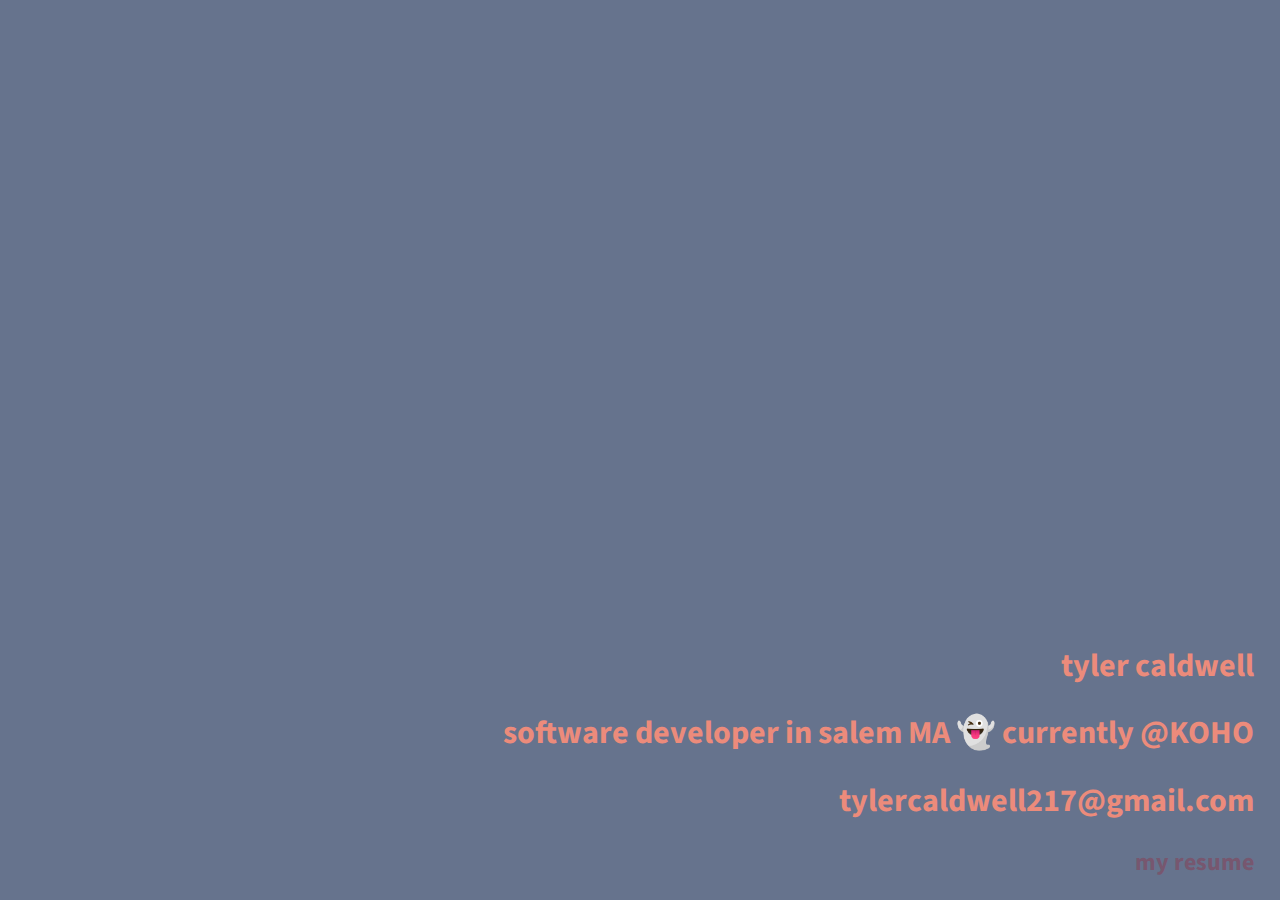
==== commit 6aeb3a42: "Update index.html" ====
--- a/index.html
+++ b/index.html
@@ -1,6 +1,143 @@
 <!DOCTYPE html>
 <html lang="en">
 <head>
+    <!--
+                                                                                                                                                                                                              
+                                        .'''''+'.                                                                                                                                                       
+                                      ;'';'''''''+'                                                                                                                                                     
+                                    `'';;;;;;'''''++'                                                        :;;;',                                                                                     
+                                   :';;;;;;;;;;''''+++                                                   `;;;;;;;''`                                                                                    
+                                  :;;;;;;;;;;;;;'''''++,                                              `;;;;;;;;;;'''                                                                                    
+                                 .;;;;::::::;;;;''''''++;                                           ;;;;;;;;;;;;;''+                                                                                    
+                                 ';;;;:::::::;;;;''''''++'                                       `;;;;;;;;;;;;;;;''+                                                                                    
+                                '';;;;::::::::;;;;'''''++++                                    `;;;;;;;;;;;;;';;;'''+                                                                                   
+                                ';;;;;:::::::::;;;''''''++++                                  ;;;;;;;;;;;;;''';;;'''+`                                                                                  
+                               '';;;;;:::::::::;;;'''''''++++                               ;;;;;;:;;;;;;''''';;;'''''                                                                                  
+                               '';''..';::::::;;;;''''''''++++                            ,;;;;;:;;;;;;'''''';;;;''''+                                                                                  
+                              .'''      ':::;;;;;;''''''''+++++              ,.       ,';;;;;;::;;;;;'''''''+;;;;;'''+;                                                                                 
+                              :''  .;.,  ';;;;;;;''''''''''+++++            .,;    `';;;;;;;;;;;;;;'''''''': ';;;;''''+                                                                                 
+                              '''`:...:   ';;;'''''''''''''++++++#+`      `.,:;   ;;;;;;;;;;;;;;;'''''''''   ';;;;''''+.                                                                                
+                              ''. ,..,;   .'''''''''''''''''++++++++#    `..,:;  ;;;;;;;;;;;;;;;'''''''',    :;;;;'''''+                                                                                
+                              +'` :,'      +'''''''''''''''''++++++++#   ..,::; ;;;;;;;;;;;;;;'''''+''+      `';;;'''''+                                                                                
+                              +'. ,,,     `.''''''''''''''''''+++++++++ ..,:;:;+';;:;;;;;;;;'''''++'':        ';;;;''''+.                                                                               
+                              +':``,,: `````+'''''+'''''''''''''+++++++..,,:':;+':::;;;;;;''''''++'+          ';;;;''''++                                                                               
+                              ++'``',:``....+''''+++++++++'''''''+++++,..,:;':;+':::;;;;''''''++++,           ';;;;'''''+                                                                               
+                              +++.`.,,,...,,;+'++++++++++++++'''''+++;..,:;'':;+'::;;;;'''''''+';             :';;;'''''+.                                                                              
+                              ;++...':;,,,:::+++++++##++##+++++''''''..,::'';:'++::;;;'''''+'';               .';;;'''''+;                                                                              
+                              .++',,:,':::;;;;;;;;''''''+++##++++'+''.,,:;'+::'+':;;;'''''++'                  ';;;;''''++                                                                              
+                               +++:::;;;;;;;;;;;;;'''''+'+@@##++++++;,,:;''':;++':;;;''''+++;                  ';;;;'''''+                                                                              
+                               ;+++:;';;;;::::;;;;''''''+@@#'''+###':,:;'''::;++':;;''''++++#;                 ;';;;'''''+,                                                                             
+                                ####';;;;:::::;;;;'''''+@@@@@'''#@++::;''+;,:;++';;''''+++++##.                .';;;'''''+'                                                                             
+                                ,##+;;;;::::::;;;'';'+#@#++'';;'+#'+::'++;:,;'#+';;''''++++++##                 ';;;''''''+                                                                             
+                                 ;#';;;;:::::;;:;''+@;;;;''';';;@''+;;+';:,:;###';;''''+++++++##                '';;''''''+                                                                             
+                                  :';;;:;:,,,:;'++#@:::##''';:;;@;'+''':;:,:;###+;;''''+++++++##`               '';;;'''''+.                                                                            
+                                  ';;;;:,,:;+++'#@@:::;'#';';:;'@;''+';::,:;####++;;''''''++++###               .';;;'''''+;                                                                            
+                                 ,'';;;;++++''';@@;::::@#';'::'#@;''+';::,:+####+++'''''''''++###.               '';;'''''++                                                                            
+                                 ';;'++#++'''''@@+::::::;';',:'#+'''+';::,:+#####+++'''''''+++####               '';;''''''+                                                                            
+                                ;'+#++#@#''''''@@:::::::;'':,:+@'++++'::,:;++####++++''''''+++####`              ;'';;'''''+                                                                            
+                                +#++.  ;@#''''#@;:::::::';',,:#@+++++'::,:;++#####+++++'''''+#####'              .'';;'''''+.                                                                           
+                                '.      '@@''@@@;;:::::;'',,,:#@#++++';;::;+++######++++''''+######               '';;'''''';                                                                           
+                                   ;    .'@+'+@'';;;;;''',,,:'#+;#+++';;:;'+++#######+++++'+#######`              ''''''''''+                                                                           
+                                    +    ;++';'''''''';;,,,::#@;;;'+;'';:;+++++####################+              :'''''''''+                                                                           
+                                     ;   :;,,''''+''';:.,,,::#@;;;;;;'';;;+++++#####################              `'''''''''+`                                                                          
+                                     ,:   ,,,::;'';,....,,::##@;;;;;;''';'+++++#######+#;,:+########               +'''''''++:`                                                                         
+                                      +. ,.,,::,,;:...,,,:::#@+;;'';;;'''+++++++#######,:;;:########:             .'''''''++,,:                                                                         
+                                       @`..,,::,,:;..,,,:::+#@;:,'';;;'#'+++++++++##@##:;;;:#########             ``.,,:,.``.,,                                                                         
+                                        ;..,,:::::;:,,,::'##@@:,,+';;;;+#++++#++++++##+;;;;;#########             .`     `..:,                                                                          
+                                        ,..,:::::;;',:+####@@#:,.#':;;++++###++++++'#@#';;;##########.            .,....,,::::                                                                          
+                                        ,..,::;;;:+@###@@@@@':,::;':;;'+++##++++++++#@##'+###########'            ..,:::::::;;:                                                                         
+                                        .,,,::;;;#@@@@@@+::::,::::',;;'++++#+++++++###################            .````````..,:`                                                                        
+                                        `,,,:;;;''##':::,,,,;:::::::;;'++++++++++#####################           ````   ````.,,:                                                                        
+                                         ,,,:;;#'';;::,,,::::;::;',:;;+##++++++#######################`          .`;.    ```..,:                                                                        
+                                         ,,::;@+;;;:,,,' `.,:;;:,::;;:################################:          ``;,.   ````.,,                                                                        
+                                         ,,:;@#';;;::.`..,:,,:::::;;:#@#++#############################:        ```;,`   ````.,,`                                                                       
+                                         `::   .';,:``,,.,,::::;;;;:++#'''';################+###########;       ```:,`   ````.,:.                                                                       
+                                          :,    ::::..,,,::::;;;;;:+++'+''';:#############+##############,      ```:,`   ````.,:.                                                                       
+                                                ;':.,,,:::;;;;;;;:++++'`''';;#############################      `..;:.  ````..,:.                                                                       
+                                               .'':,:;;';;;;;;;;;+++++;  `,################################     `.:::.``````..,:`                                                                       
+                                               ;'''''''''';;;;;;++++++:      ,+@@###########################+:`..`'::,`````...,:                                                                        
+                                               '+'''''::::::;;;+++++++:          @########################+;......``';`````..,,:                                                                        
+                                               `''+':::::::::;;+++++++,         `#######################++ ``...,...```````..,:,                                                                        
+                                                  +':,,,,::::;;++++++'.         +#####################+++   `..,``....````...,:`                                                                        
+                                                  :',,,,,::::;'++++++'.         @#####################++   `.,,  ``...``.....,:                                                                         
+                                                   ',,,,,::::;++++++''`         @####################++,  ..,,   `..,``.....,::##`                                                                      
+                                                   ;,,,,,,:::;++++++''          @####################++` .,,,   `..,```.. `.::#++##.                                                                    
+                                                   `:,,,,,::;;++++++''        .######################+'``,,,:  `..:`  .,` `,:#+++++##`                                                                  
+                                                    :,,,,,::;+++++++''       '######################++:`.,,#  `..:,  `.,  .,'+++++++++#+                                                                
+                                                    ::,,,,::;+++++++''      @#######################++:.,:,:  .,,,,  `,,  .:#++++++++++##                                                               
+                                                    `:::,:::;+++++++''     #########################+++::,#.``.,'#  `.,,  .:++++''''++++#,                                                              
+                                                     ;:::::::++++++'';   `###########################++###+.``,,#'  `,,; `.;++'''''''+++##                                                              
+                                                     ;;::::; ++++++'';` ,################################+#.`.,,#: `.,''``.;++'''''''+++##,                                                             
+                                                     `;;;;;  +++++++##+++++'+##############################:.,,#+:`.,:#+``.:#++'''''++++##+                                                             
+                                                      '':    ++++++++++++';'''''+#+'########################:,###;..,,#+``.:#+++++++++++###                                                             
+                                                             +++++++++++';;;;;;;``.,:;@##########################'.,,,##...,#+++++++++++###                                                             
+                                                             '+++++++++';;;;;;. `..,::;###########################,,,,##,,,'#++++++++++++##                                                             
+                                                             '+++++++++'';;;;` `.,,,,,,'########;  ,+@@###########+:,@###++##++++++++++++##`                                                            
+                                                             ;+++++++++''';;. `.,``....,,'.             `:+#@@################+++++++++++##+                                                            
+                                                             .+'+####++''''; `.,` ```...,,:                      .:'+##@@@@@@@+++++++++++###                                                            
+                                                              ++++####+''''``.:`  ```..;+,,:.                                 +++++++++++###`                                                           
+                                                             `#++###+++++''..,`   ````'::+,,,,                                '++++++++++####                                                           
+                                                            `#+++##++++'++:.,:`   `````+::'.,,,                               :++++++++++####                                                           
+                                                           ,++++++####+''':,:.    `````.+:::,,,,                              .+++++++++++###:                                                          
+                                                          :++++++++#######;:;`    `````.`;:;.,,,`                              #++++++++++####                                                          
+                                                         :+++++++++########;;`    `````..;::+.,,,                              #++++++++++####`                                                         
+                                                        :+++++++++#########+;`    `````,'::::..,,:                             #+++++++++++###'                                                         
+                                                       ,+++++++++##########, `    `````::::::'.,,,:,                           +#++++++++++####                                                         
+                                                      '+++++++++#########'   ``   ````..;:::':..,,,,...                        :#++++++++++####.                                                        
+                                                     '+++''++++#########     .``  ````..::':....,,,:,,,,,                      `#+++++++++++####                                                        
+                                                     #++'''+++########;      ,.`` ```....;.....,,,,::::::`                      ##++++++++++####                                                        
+                                                    ,+++''+++########        `..`````...........,,,,:;;::`                      ##++++++++++####'                                                       
+                                                    '++++++++######.          :..````.......,...:..,::::,                       ##+++++++++++####                                                       
+                                                    +++++++++#######+         `:,.```..,...,:..,:...,,.                         ;#+++++++++++####,                                                      
+                                                    ;#++++############.        ,:,.```.,...,:.,,:,..,`                          .##+++++++++++####                                                      
+                                                     ##################+        .;,.``.,...,:.,,::..,,                           ##+++++++++++####`                                                     
+                                                     +###################         ,.``.,:.,,:.,,:;..,:                           ##+++++++++++####'                                                     
+                                                      +###################.        .`..,;.,,:.,,:;..,:                           ##+++++++++++#####                                                     
+                                                       `@##################'       ...,::,,:,,,,:;..,:                           '##+++++++++++####,                                                    
+                                                         ####################      ..,,,:,,:,,,::;..,:                           .##++++++++++++###@                                                    
+                                                          ####################`    ,.,:,;,,:::,:,;.,,:                           `##++++++++++++####                                                    
+                                                           ##########+#########:  ..,::.;;:,;;:,`;,,:,                            ##++++++++++++#####                                                   
+                                                            @##########++#######+ .,::,:;;;;';,. ;,::,                            +#+++++++++++++####                                                   
+                                                             @#########+++######## ';;.    ';:`  :,::`                            ;##++++++++++++####;                                                  
+                                                              @##########++########               ::.                             .##+++++++++++++####                                                  
+                                                               @#########+++########                                               ##+++++++++++++####,                                                 
+                                                                @########+++#########                                              ###++++++++++++#####                                                 
+                                                                 @#########++#########                                             '##++++++++++++#####,                                                
+                                                                 `@#########++++#######                                            .##+++++++++++++####@                                                
+                                                                  .##########+++########                                            ###++++++++++++#####`                                               
+                                                                   '##########++++######'                                           ###++++++++++++######                                               
+                                                                    @##########+++#######,                                          +##+++++++++++++#####.                                              
+                                                                     @##########++++######                                          .##+++++++++++++######                                              
+                                                                     `###########+++#######                                          ###++++++++++++######,                                             
+                                                                      ;###########+++######;                                         ###+++++++++++++######                                             
+                                                                       ############+++######                                         +##+++++++++++++######:                                            
+                                                                        ############+++#####`                                        ,##+++++++++++++#######                                            
+                                                                        :@##########+++####.                                         `###++++++++++++#######'                                           
+                                                         ,`              #############++#++                                           ###++++++++++++########                                           
+                                                         ;;;;.         .;:+########++++++++,                                          +##++++++++++++#######+                                           
+                                                         ;::;;';     .;::::;;''++++++++'';''                                          ,##++++++++++++######+                                            
+                                                         ;:::;;;;'`.;::::::::;;;;;;;;;;;;;;'                                           ###+++++++++++#####:                                             
+                                                         ,:::::;;;;';:::::::::;;;;;:::::;;;',                                          ###++++++++++####++++`     `                                     
+                                                         `;,::::;;;;;;:::::::::;;;;:::::;;;';                                           '+++++++++++++++';;'''   :;;.                                   
+                                                          ;:,::::;;;;;;::::::::;;;;:::::;;;';                                           ';;;+++++++++'';;;;;;'':,:;;;;                                  
+                                                          ;;:,::::;;;;;::::::;:;;;;:::::;;;'.                                           ;::::;'+++''';::;;;;;;:,:;;;'''                                 
+                                                          .;;:,::::::;;:::::;;;;;;;;:::;;;''                                           `;::::::;;;;:::::;;;;::,:;;;;''';                                
+                                                           ';::,,::::::::::;;;;;;;;;;;;''''                                            .;:::::::::::::::;;;::,::;;;''''',                               
+                                                           :';;:,,::::::::;;;;;;;':`,;'',                                              ,;:::::::::::::;;;;:::::;;;''''''+                               
+                                                            +';;::::::::;;;;;;'''                                                      :;:::::::::::::;;;:::::;;;'''''''''                              
+                                                             +';;;;;;;;;;;;''''                                                        ,';:::::::::::;;;;::::;;;'''''''''+`                             
+                                                             `+''';;;;''''++.                                                           +';;;;::::::::;:::::;;;'''''+''''',                             
+                                                               `'+++++':`                                                               .+'';;;::::::::::::;;;''''++++'''':                             
+                                                                                                                                          ++'';;:::::::::;;;;''''++++++''',                             
+                                                                                                                                            .'';;::::::::;;;''''+++++++++'`                             
+                                                                                                                                              `';;;::::;;;;'''+++++++++++'                              
+                                                                                                                                               `';;;;;;;;;'''++++++++++++`                              
+                                                                                                                                                 +''';'''''++++++###++++:                               
+                                                                                                                                                  :++++++++++++###+++#+,                                
+                                                                                                                                                    ,##########++++++:                                  
+                                                                                                                                                          ````                                          
+
+    -->
     <meta charset="utf-8">
     <meta http-equiv="X-UA-Compatible" content="IE=edge">
     <meta name="viewport" content="width=device-width, initial-scale=1">
@@ -45,7 +182,7 @@
 <body>
   <div class="content">
     <h1>tyler caldwell</h1>
-    <h1>software developer in boston, currently @wayfair</h1>
+    <h1>software developer in salem MA 👻 currently @KOHO</h1>
     <h1><a class="email" href="mailto:tylercaldwell217@gmail.com">tylercaldwell217@gmail.com</a></h1>
     <h2><a class="resume" target="_blank" href="./tyler-caldwell-resume.pdf">my resume</a></h2>
   </div>
